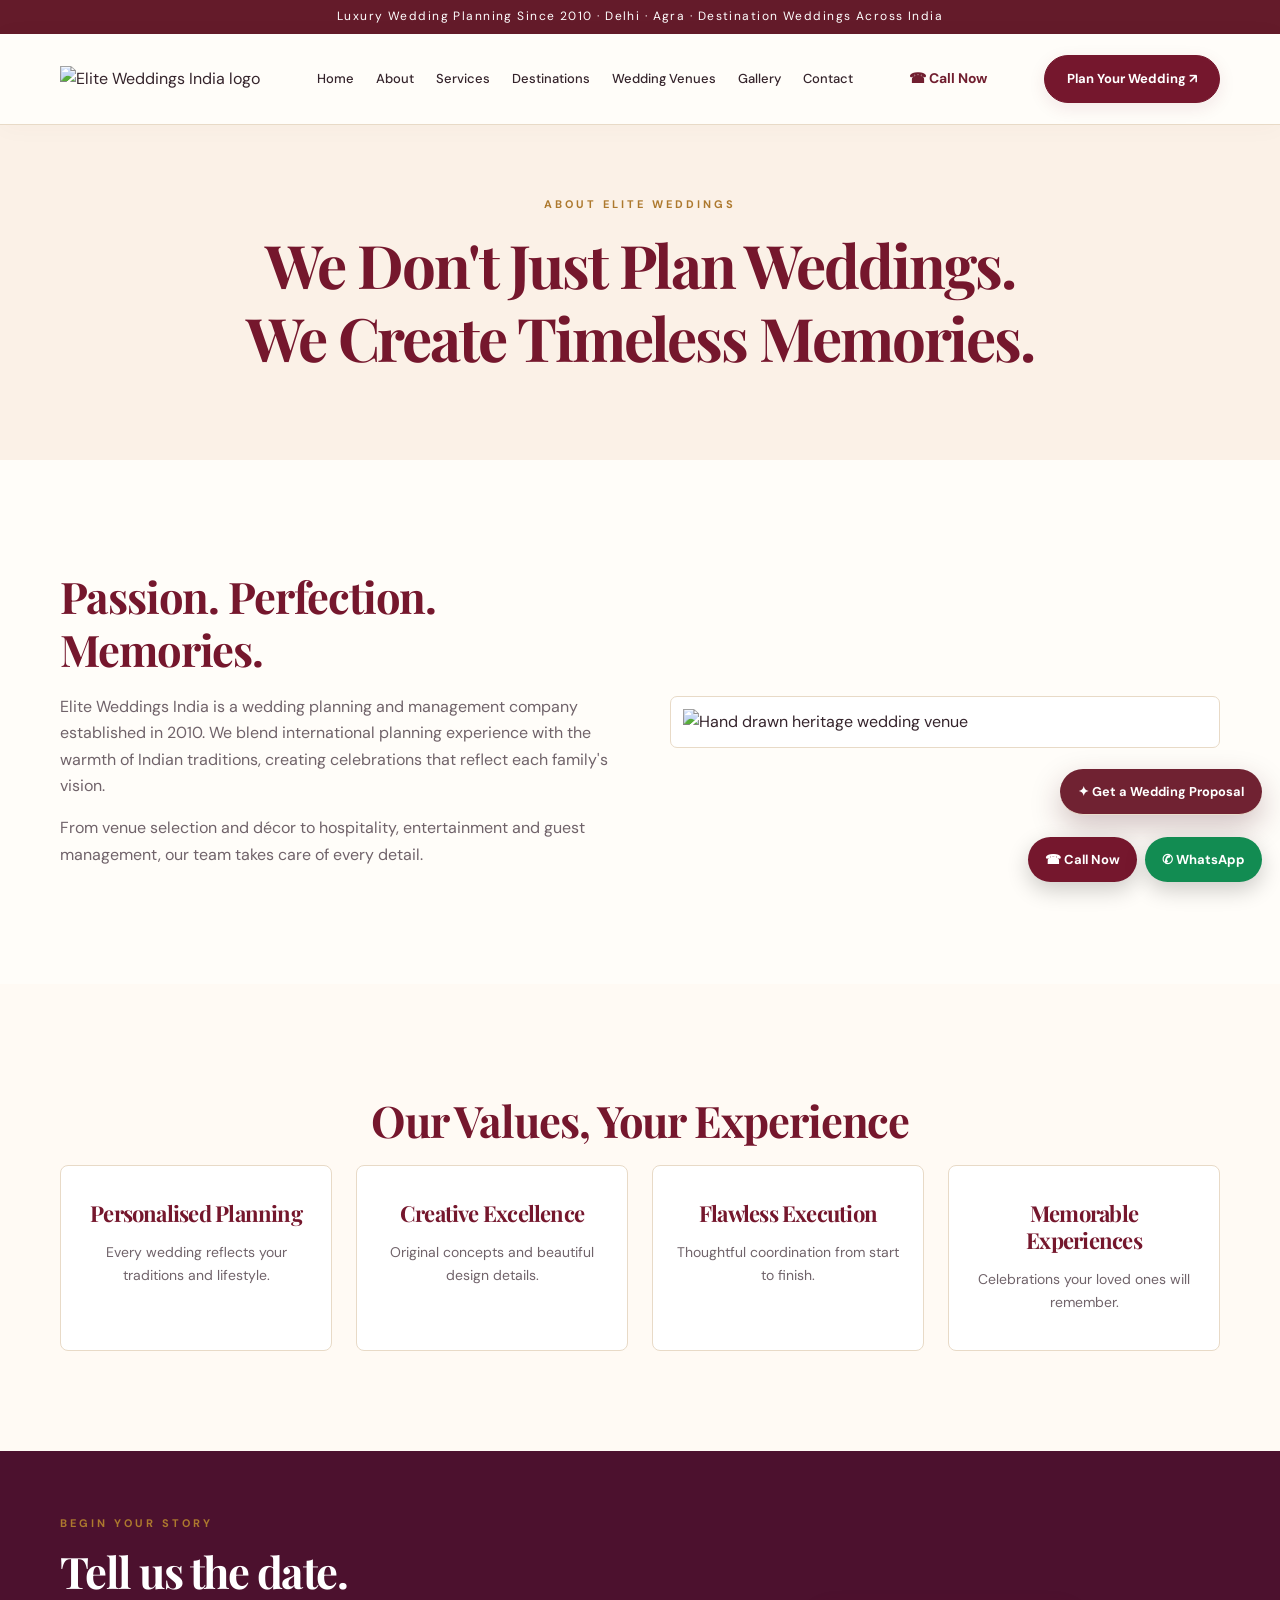
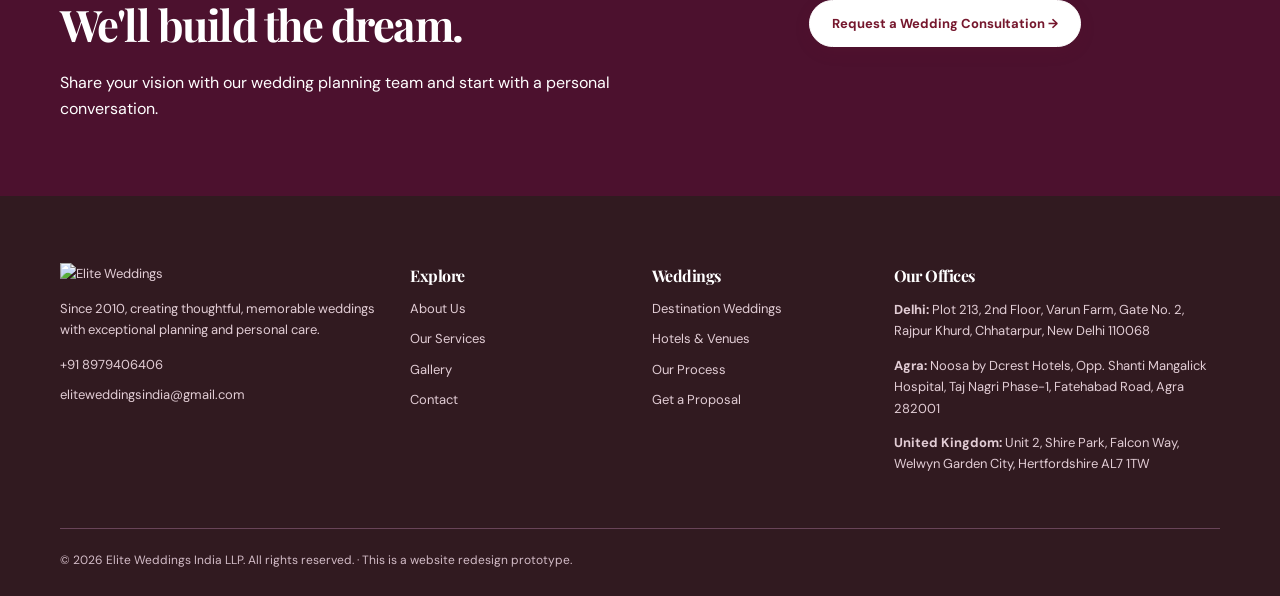
==== about.html @ 39722369 "Add files via upload" ====
<!DOCTYPE html>

<html lang="en"><head><meta charset="utf-8"/><meta content="width=device-width,initial-scale=1" name="viewport"/><title>About Us | Elite Weddings India</title><meta content="Luxury wedding planning and destination weddings in India." name="description"/><link href="style.css" rel="stylesheet"/><link href="assets/logo.png" rel="icon"/><meta content="#fffaf4" name="theme-color"/></head><body><div class="topbar">Luxury Wedding Planning Since 2010  ·  Delhi  ·  Agra  ·  Destination Weddings Across India</div><header class="nav"><div class="wrap navin"><a class="brand" href="index.html"><img alt="Elite Weddings India logo" src="assets/logo.png"/></a><nav class="links"><a href="index.html">Home</a><a href="about.html">About</a><a href="services.html">Services</a><a href="destinations.html">Destinations</a><a href="venues.html">Wedding Venues</a><a href="gallery.html">Gallery</a><a href="contact.html">Contact</a></nav><a class="navcall" href="tel:+918979406406">☎ Call Now</a><a class="btn" href="contact.html">Plan Your Wedding ↗</a><button aria-label="Open menu" class="menu">☰</button></div></header><div class="pagehead"><span class="eyebrow">About Elite Weddings</span><h1>We Don't Just Plan Weddings.<br/>We Create Timeless Memories.</h1></div><section class="section"><div class="wrap split"><div><h2>Passion. Perfection. Memories.</h2><p>Elite Weddings India is a wedding planning and management company established in 2010. We blend international planning experience with the warmth of Indian traditions, creating celebrations that reflect each family's vision.</p><p>From venue selection and décor to hospitality, entertainment and guest management, our team takes care of every detail.</p></div><div class="illustration"><img alt="Hand drawn heritage wedding venue" src="assets/venue3.webp"/></div></div></section><section class="section soft"><div class="wrap center"><h2>Our Values, Your Experience</h2><div class="grid g4"><div class="card body"><div class="body"><h3>Personalised Planning</h3><p>Every wedding reflects your traditions and lifestyle.</p></div></div><div class="card"><div class="body"><h3>Creative Excellence</h3><p>Original concepts and beautiful design details.</p></div></div><div class="card"><div class="body"><h3>Flawless Execution</h3><p>Thoughtful coordination from start to finish.</p></div></div><div class="card"><div class="body"><h3>Memorable Experiences</h3><p>Celebrations your loved ones will remember.</p></div></div></div></div></section><section class="band"><div class="wrap split"><div><span class="eyebrow">Begin your story</span><h2>Tell us the date.<br/>We'll build the dream.</h2><p>Share your vision with our wedding planning team and start with a personal conversation.</p></div><div class="center"><a class="btn" href="contact.html">Request a Wedding Consultation →</a></div></div></section><footer class="foot"><div class="wrap"><div class="grid"><div><a class="brand" href="index.html"><img alt="Elite Weddings" src="assets/logo.png"/></a><p>Since 2010, creating thoughtful, memorable weddings with exceptional planning and personal care.</p><p><a href="tel:+918979406406">+91 8979406406</a><a href="mailto:eliteweddingsindia@gmail.com">eliteweddingsindia@gmail.com</a></p></div><div><h3>Explore</h3><a href="about.html">About Us</a><a href="services.html">Our Services</a><a href="gallery.html">Gallery</a><a href="contact.html">Contact</a></div><div><h3>Weddings</h3><a href="destinations.html">Destination Weddings</a><a href="venues.html">Hotels &amp; Venues</a><a href="services.html#process">Our Process</a><a href="contact.html">Get a Proposal</a></div><div><h3>Our Offices</h3><p><b>Delhi:</b> Plot 213, 2nd Floor, Varun Farm, Gate No. 2, Rajpur Khurd, Chhatarpur, New Delhi 110068</p><p><b>Agra:</b> Noosa by Dcrest Hotels, Opp. Shanti Mangalick Hospital, Taj Nagri Phase-1, Fatehabad Road, Agra 282001</p><p><b>United Kingdom: </b>Unit 2, Shire Park, Falcon Way, Welwyn Garden City, Hertfordshire AL7 1TW</p></div></div><div class="copyright">© 2026 Elite Weddings India LLP. All rights reserved. · This is a website redesign prototype.</div></div></footer><div class="stickycta"><a class="call" href="tel:+918979406406">☎ Call Now</a><a href="https://wa.me/918979406406?text=Hello%20Elite%20Weddings%2C%20I%20would%20like%20to%20plan%20a%20wedding." rel="noopener" target="_blank">✆ WhatsApp</a></div><script src="script.js"></script><a class="quick-enquiry" href="contact.html#enquiry">✦ Get a Wedding Proposal</a></body></html>
---- style.css ----
@import url('https://fonts.googleapis.com/css2?family=DM+Sans:wght@400;500;600;700&family=Playfair+Display:wght@400;500;600;700&family=Cormorant+Garamond:ital,wght@0,500;0,600;1,500;1,600&display=swap');
:root{--wine:#650e31;--gold:#c68a2d;--ink:#35242c;--muted:#70636a;--cream:#fffcf7;--paper:#f8f3eb;--line:#eadfce}*{box-sizing:border-box}html{scroll-behavior:smooth}body{margin:0;background:var(--cream);color:var(--ink);font-family:'DM Sans',sans-serif;line-height:1.65}a{color:inherit;text-decoration:none}button,input,select,textarea{font:inherit}button{cursor:pointer}.wrap{width:min(1160px,calc(100% - 44px));margin:auto}.topbar{background:#4b102c;color:#fff;text-align:center;padding:7px;font-size:12px;letter-spacing:.08em}.nav{position:sticky;top:0;z-index:50;background:rgba(255,252,247,.97);border-bottom:1px solid var(--line);backdrop-filter:blur(12px)}.navin{display:flex;align-items:center;justify-content:space-between;gap:20px;min-height:84px}.brand img{width:124px;height:65px;object-fit:contain}.links{display:flex;gap:22px;align-items:center}.links a{font-size:13px;font-weight:600}.links a:hover{color:var(--wine)}.btn{display:inline-flex;align-items:center;justify-content:center;gap:8px;border:1px solid var(--wine);background:var(--wine);color:#fff;border-radius:40px;padding:12px 22px;font-size:13px;font-weight:700;transition:.2s}.btn:hover{transform:translateY(-2px);background:#8c1746}.btn.light{background:transparent;color:var(--wine)}.btn.gold{background:var(--gold);border-color:var(--gold);color:#24150c}.menu{display:none;border:0;background:none;font-size:26px;color:var(--wine)}.eyebrow{font-size:11px;text-transform:uppercase;letter-spacing:.27em;color:var(--gold);font-weight:700}.section{padding:90px 0}.section.soft{background:var(--paper)}h1,h2,h3{font-family:'Playfair Display',serif;line-height:1.22}h1{font-size:clamp(42px,5vw,76px);margin:12px 0 20px;color:var(--wine)}h2{font-size:clamp(32px,3.4vw,48px);margin:10px 0 18px;color:var(--wine)}h3{font-size:22px;color:var(--wine);margin:12px 0}p{color:var(--muted)}.intro{max-width:680px}.center{text-align:center}.center .intro{margin:0 auto}.hero{position:relative;min-height:680px;overflow:hidden;background:radial-gradient(circle at 50% 70%,#f8e8d2 0%,#fffaf3 58%,#fffdf8 100%)}.hero .wrap{position:relative;z-index:2;text-align:center;padding-top:74px}.hero h1{max-width:940px;margin:10px auto}.hero h1 em{font-family:'Cormorant Garamond',serif;color:var(--gold);font-weight:500}.hero p{max-width:560px;margin:0 auto 22px}.hero-art{height:330px;max-width:1120px;margin:5px auto 0;background:url('assets/palace.webp') center center/contain no-repeat;filter:saturate(.9)}.hero:before,.hero:after{content:'✿';position:absolute;color:#dfad92;opacity:.38;font-size:100px;top:90px}.hero:before{left:3%}.hero:after{right:3%}.hero .actions{display:flex;gap:12px;justify-content:center;flex-wrap:wrap}.sliderdots{display:flex;justify-content:center;gap:9px;padding:15px}.sliderdots button{width:11px;height:11px;border:1px solid var(--gold);border-radius:50%;background:transparent;padding:0}.sliderdots button.active{background:var(--wine)}.grid{display:grid;gap:24px}.g2{grid-template-columns:repeat(2,1fr)}.g3{grid-template-columns:repeat(3,1fr)}.g4{grid-template-columns:repeat(4,1fr)}.stat{padding:22px;border-left:1px solid var(--line)}.stat strong{font:600 36px 'Playfair Display',serif;color:var(--wine)}.stat small{display:block;color:var(--muted)}.card{background:#fff;border:1px solid var(--line);border-radius:8px;overflow:hidden;transition:.25s}.card:hover{transform:translateY(-4px);box-shadow:0 18px 45px #421b2110}.card .body{padding:22px}.card img{display:block;width:100%;height:260px;object-fit:cover}.card .body p{font-size:14px}.textlink{color:var(--wine);font-weight:700;font-size:13px}.split{display:grid;grid-template-columns:1fr 1fr;gap:60px;align-items:center}.illustration{background:#fff;border:1px solid var(--line);padding:12px;border-radius:7px}.illustration img{width:100%;display:block;max-height:430px;object-fit:cover}.process{display:grid;grid-template-columns:repeat(6,1fr);gap:13px;margin-top:36px}.step{position:relative;text-align:center;border-top:2px solid #d9ad69;padding:26px 8px 0}.step .number{position:absolute;top:-17px;left:calc(50% - 16px);width:32px;height:32px;border-radius:50%;border:2px solid var(--gold);background:#fff;color:var(--wine);font-weight:700;display:grid;place-items:center}.step h3{font-size:16px}.step p{font-size:12px}.venuepic{height:290px;background-size:cover;background-position:center}.tag{display:inline-block;border:1px solid #e8cda4;border-radius:20px;padding:5px 12px;font-size:11px;color:var(--wine);margin:3px}.band{background:#4c112e;color:white;padding:58px 0}.band h2,.band p{color:white}.band .btn{background:#fff;color:var(--wine);border-color:#fff}.quote{font:italic 27px 'Cormorant Garamond',serif;color:var(--wine)}.contactgrid{display:grid;grid-template-columns:.9fr 1.1fr;gap:48px}.formbox{background:#fff;border:1px solid var(--line);padding:30px;border-radius:10px;box-shadow:0 14px 40px #3315250a}.fields{display:grid;grid-template-columns:1fr 1fr;gap:15px}.field{display:flex;flex-direction:column;gap:6px;font-size:12px;font-weight:700;color:var(--ink)}input,select,textarea{width:100%;border:1px solid #ded5cb;border-radius:5px;padding:13px;background:#fffdfb;color:var(--ink);outline-color:var(--gold)}textarea{min-height:105px;resize:vertical}.wide{grid-column:1/-1}.foot{background:#301523;color:#eee3e7;padding:58px 0 25px}.foot .grid{grid-template-columns:1.5fr 1fr 1fr 1.5fr}.foot h3{color:#fff;font-size:16px}.foot p,.foot a{color:#e2cdd5;font-size:13px}.foot a{display:block;margin:9px 0}.foot .brand img{width:130px}.copyright{border-top:1px solid #694458;margin-top:40px;padding-top:22px;font-size:12px;color:#d3bcc7}.stickycta{position:fixed;bottom:18px;right:18px;z-index:45;display:flex;gap:8px}.stickycta a{border-radius:35px;padding:12px 17px;color:#fff;background:#128c52;font-size:13px;font-weight:700;box-shadow:0 8px 22px #0003}.stickycta a.call{background:var(--wine)}.pagehead{padding:65px 0;background:#fbf1e7;text-align:center}.pagehead h1{font-size:clamp(38px,5vw,60px)}.filters{display:flex;gap:10px;flex-wrap:wrap;margin:25px 0}.filter{background:white;border:1px solid var(--line);border-radius:30px;padding:9px 16px;color:var(--wine)}.filter.active{background:var(--wine);color:white}.hotel{padding:20px;border:1px solid var(--line);background:#fff;border-radius:6px}.hotel h3{font-size:17px;margin:0 0 7px}.hotel p{font-size:12px;margin:0 0 12px}.notice{font-size:12px;color:#806b5c}.reveal{opacity:0;transform:translateY(22px);transition:.65s}.reveal.show{opacity:1;transform:none}@media(max-width:900px){.links{display:none;position:absolute;top:84px;left:0;right:0;background:var(--cream);padding:22px;flex-direction:column;border-bottom:1px solid var(--line)}.links.open{display:flex}.menu{display:block}.navin>.btn{display:none}.g3,.g4{grid-template-columns:repeat(2,1fr)}.process{grid-template-columns:repeat(3,1fr)}.foot .grid{grid-template-columns:1fr 1fr}}@media(max-width:620px){.section{padding:58px 0}.hero{min-height:590px}.hero .wrap{padding-top:55px}.hero-art{height:235px;background-size:cover}.g2,.g3,.g4,.split,.contactgrid,.foot .grid{grid-template-columns:1fr}.process{grid-template-columns:repeat(2,1fr)}.fields{grid-template-columns:1fr}.foot .grid{gap:12px}.stickycta{bottom:10px;right:10px}.stickycta a{font-size:11px;padding:10px}.card img{height:230px}}

/* Luxury hand-drawn editorial redesign */
:root{--wine:#75172d;--gold:#b98538;--cream:#fffdf9;--paper:#faf6ee;--line:#e8dac7}
body{background:var(--cream)}.topbar{background:#641b2a;letter-spacing:.12em}.nav{box-shadow:0 2px 24px #683f1d08}.brand img{width:145px}.navin{min-height:90px}.links a{font-weight:500}.btn{box-shadow:0 5px 17px #72152c18}.btn:hover{box-shadow:0 10px 26px #72152c28}.hero{background:radial-gradient(ellipse at 75% 60%,#f9e9db 0%,transparent 48%),radial-gradient(ellipse at 14% 80%,#f6e5e1 0%,transparent 48%),#fffdf9;min-height:740px;border-bottom:1px solid var(--line)}.hero .wrap{padding-top:55px}.hero h1{max-width:1000px;font-size:clamp(44px,5.2vw,80px);line-height:1.1;letter-spacing:-.025em}.hero h1 em{color:#a66b30;font-style:italic}.hero p{font-size:15px;max-width:650px;color:#635350}.hero-art{height:340px;max-width:940px;background-image:url('assets/custom_watercolor_pavilion.webp');background-size:contain;filter:none;transition:opacity .5s ease}.hero-caption{text-align:center;letter-spacing:.23em;font-size:10px;color:#a77b4b;margin-top:3px}.hero:before,.hero:after{content:'❀';font-size:64px;color:#e8b8aa;top:170px}.hero:before{left:7%}.hero:after{right:7%}.sliderdots{margin-bottom:25px}.section{padding:100px 0}.section h2{letter-spacing:-.025em}.about-visual{display:flex;flex-direction:column;gap:16px}.about-visual>img{height:245px;width:100%;object-fit:cover;border:1px solid var(--line);border-radius:180px 180px 12px 12px}.editorial-band{background:linear-gradient(115deg,#f7ece6,#fffaf5 55%,#f4e6d7);padding:88px 0;text-align:center;border-block:1px solid #f0e3d7}.editorial-inner{max-width:850px}.editorial-inner h2{font-size:clamp(34px,4.3vw,58px);margin:15px auto}.editorial-inner h2 em{font-family:'Cormorant Garamond',serif;color:#a96b39;font-weight:500}.editorial-inner p{max-width:570px;margin:0 auto 22px;color:#665b54}.quick-enquiry{padding:52px 0;background:#f5eee4;border-bottom:1px solid #e9dccb}.enquiry-row{display:grid;grid-template-columns:.8fr 1.2fr;gap:45px;align-items:center}.enquiry-row h2{font-size:clamp(29px,3vw,43px)}.enquiry-row p{color:#665b54}.quick-lead{background:#fffdfa;padding:22px;border:1px solid #ead9c9;border-radius:8px;display:grid;grid-template-columns:repeat(3,minmax(0,1fr));gap:12px;box-shadow:0 10px 30px #7953310c}.quick-lead label{font-size:11px;color:#7b5c51;font-weight:600}.quick-lead input,.quick-lead select{width:100%;display:block;margin-top:6px;padding:11px 9px;border:1px solid #e8d9ca;background:#fff;border-radius:4px;font-size:12px;color:#39252c}.quick-lead .btn{grid-column:1/4}.quick-lead small{grid-column:1/4;text-align:center;font-size:10px;color:#8a7771}.floating-wa{position:fixed;bottom:82px;right:22px;z-index:100;background:#176f50;color:white;padding:12px 18px;border-radius:35px;font-size:13px;box-shadow:0 8px 24px #174c3d30}.floating-wa:hover{background:#105a40}.card{transition:transform .3s,box-shadow .3s}.card:hover{transform:translateY(-5px);box-shadow:0 16px 36px #57362010}@media(max-width:850px){.enquiry-row{grid-template-columns:1fr}.hero{min-height:650px}.hero-art{height:260px}.quick-lead{grid-template-columns:1fr 1fr}.quick-lead label:last-of-type{grid-column:1/3}.quick-lead .btn,.quick-lead small{grid-column:1/3}}@media(max-width:560px){.hero{min-height:660px}.hero .wrap{padding-top:45px}.hero h1{font-size:43px}.hero-art{height:210px;margin-top:24px}.hero-caption{font-size:8px}.quick-lead{grid-template-columns:1fr}.quick-lead label:last-of-type,.quick-lead .btn,.quick-lead small{grid-column:1}.floating-wa{bottom:77px;right:12px;padding:11px}.floating-wa span{display:none}.about-visual>img{height:200px}}

/* 2026 editorial watercolor redesign enhancements */
:root{--burgundy:#671827;--gold:#ad792e;--paper:#fffaf4}body{background:#fffdf9}h1,h2,h3{letter-spacing:-.035em}h1 em,h2 em{color:#a96d2b;font-weight:400}a,button{transition:transform .2s ease,background .2s ease,color .2s ease}a.btn:hover,button.btn:hover{transform:translateY(-2px)}.navcall{color:#711f30;font-weight:700;text-decoration:none;font-size:.87rem;white-space:nowrap}.hero-luxury{position:relative;background:radial-gradient(ellipse at 13% 15%,#fff1dd 0,transparent 42%),radial-gradient(ellipse at 90% 65%,#f9e9e6 0,transparent 44%),#fffaf4;overflow:hidden}.hero-luxury:before,.hero-luxury:after{content:'❀';position:absolute;color:#d6a36f;opacity:.25;font-size:160px;pointer-events:none}.hero-luxury:before{top:0;left:-35px}.hero-luxury:after{right:-15px;bottom:40px}.hero-luxury h1{color:#651d2a}.hero-luxury .hero-art{background-size:contain;background-position:center;background-repeat:no-repeat;filter:drop-shadow(0 18px 30px #b18a6540)}.service-ribbon{background:#fff;border-top:1px solid #eadccc;border-bottom:1px solid #eadccc;padding:18px 0}.ribbon-grid{display:grid;grid-template-columns:repeat(7,1fr);gap:0}.ribbon-grid a{display:flex;flex-direction:column;align-items:center;gap:7px;text-align:center;color:#ad752e;text-decoration:none;font-family:Georgia,serif;font-size:2rem;padding:7px 8px;border-right:1px solid #eee0d0}.ribbon-grid a:last-child{border-right:0}.ribbon-grid span{font-family:inherit;font-size:.82rem;color:#542f30}.proposal-section{background:linear-gradient(120deg,#fff7ee,#fffdf9 50%,#f9ebea)}.proposal-layout{display:grid;grid-template-columns:1fr 1fr;gap:7%;align-items:center}.proposal-layout h2{font-size:clamp(2.4rem,4.2vw,4.6rem)}.mini-form{background:white;border:1px solid #ebd9c9;padding:clamp(22px,4vw,46px);box-shadow:0 25px 60px #684b3812}.mini-form h3{font-size:1.65rem;margin:0 0 18px}.mini-form label{display:block;font-size:.81rem;font-weight:600;color:#673d3c;margin-bottom:13px}.mini-form input,.mini-form select{display:block;width:100%;padding:13px 14px;border:1px solid #dfd2c7;border-radius:4px;background:#fffdfb;margin-top:6px;font:inherit;color:#3d2b2b}.mini-form button{width:100%;cursor:pointer;border:0}.form-note{font-size:.75rem;color:#806c67}.quick-enquiry{position:fixed;right:18px;bottom:85px;z-index:40;border-radius:50px;background:#702232;color:#fff;padding:12px 18px;text-decoration:none;font-size:.8rem;font-weight:700;box-shadow:0 12px 30px #48132040}.quick-enquiry:hover{background:#9b5c24}.card{overflow:hidden}.card img{transition:transform .6s ease}.card:hover img{transform:scale(1.035)}.nav{background:#fffdf9ee;backdrop-filter:blur(16px)}.foot{background:#311a20}.foot a:hover{color:#f1cb8a}@media(max-width:1000px){.navcall{display:none}.ribbon-grid{grid-template-columns:repeat(4,1fr)}.ribbon-grid a:nth-child(4){border-right:0}.proposal-layout{grid-template-columns:1fr}}@media(max-width:600px){.ribbon-grid{grid-template-columns:repeat(2,1fr)}.ribbon-grid a{font-size:1.4rem}.ribbon-grid span{font-size:.75rem}.ribbon-grid a:nth-child(even){border-right:0}.quick-enquiry{bottom:75px;right:10px;font-size:.69rem;padding:10px 12px}.hero-luxury:before,.hero-luxury:after{font-size:80px}}

/* 2026 editorial destination collection */
.destination-gallery{background:#fffdf9}.section-intro{max-width:690px;margin:0 auto 36px;text-align:center}.section-intro p{font-size:15px}.destination-grid{display:grid;grid-template-columns:repeat(3,minmax(0,1fr));gap:25px;margin-top:32px}.destination-card{background:#fff;border:1px solid #eadbcf;box-shadow:0 9px 25px #542b1b0b;transition:transform .3s,box-shadow .3s;overflow:hidden}.destination-card:hover{transform:translateY(-6px);box-shadow:0 20px 45px #542b1b1b}.destination-card img{display:block;width:100%;aspect-ratio:1.34;object-fit:cover;transition:transform .5s}.destination-card:hover img{transform:scale(1.035)}.destination-body{padding:21px 22px 24px}.destination-body h3{font-size:28px;margin:6px 0}.destination-body p{font-size:13px;min-height:45px;margin:8px 0 15px}.destination-actions{display:flex;justify-content:space-between;gap:8px;flex-wrap:wrap}.destination-actions a{font-size:12px}.home-destinations{margin-top:42px}.venue-cta{text-align:center;background:#f8eee6;padding:44px 20px;margin-top:60px;border:1px solid #ead9ca}.venue-cta h2{margin:0}.venue-cta p{margin:10px auto 20px;max-width:590px}.venue-cta .btn{margin:4px}.venue-city-strip{display:flex;gap:13px;overflow-x:auto;padding:10px 0 23px;scroll-snap-type:x mandatory}.venue-city-strip a{min-width:160px;max-width:160px;position:relative;scroll-snap-align:start;border:1px solid #eadbcf;background:white}.venue-city-strip img{width:100%;height:105px;object-fit:cover;display:block}.venue-city-strip span{display:block;font-size:12px;padding:8px 9px;color:#641b2a;font-weight:700}.venue-search{max-width:500px;margin:25px 0 5px}.venue-search label{font-size:12px;color:#6d3c38;font-weight:700}.venue-search input{display:block;margin-top:6px}.hotel-counter{font-size:13px;color:#735b55}.hotel{transition:box-shadow .2s}.hotel:hover{box-shadow:0 10px 25px #3c211015}@media(max-width:920px){.destination-grid{grid-template-columns:repeat(2,1fr)}}@media(max-width:600px){.destination-grid{grid-template-columns:1fr;gap:16px}.destination-card img{aspect-ratio:1.55}.destination-body p{min-height:0}.venue-city-strip a{min-width:135px;max-width:135px}}
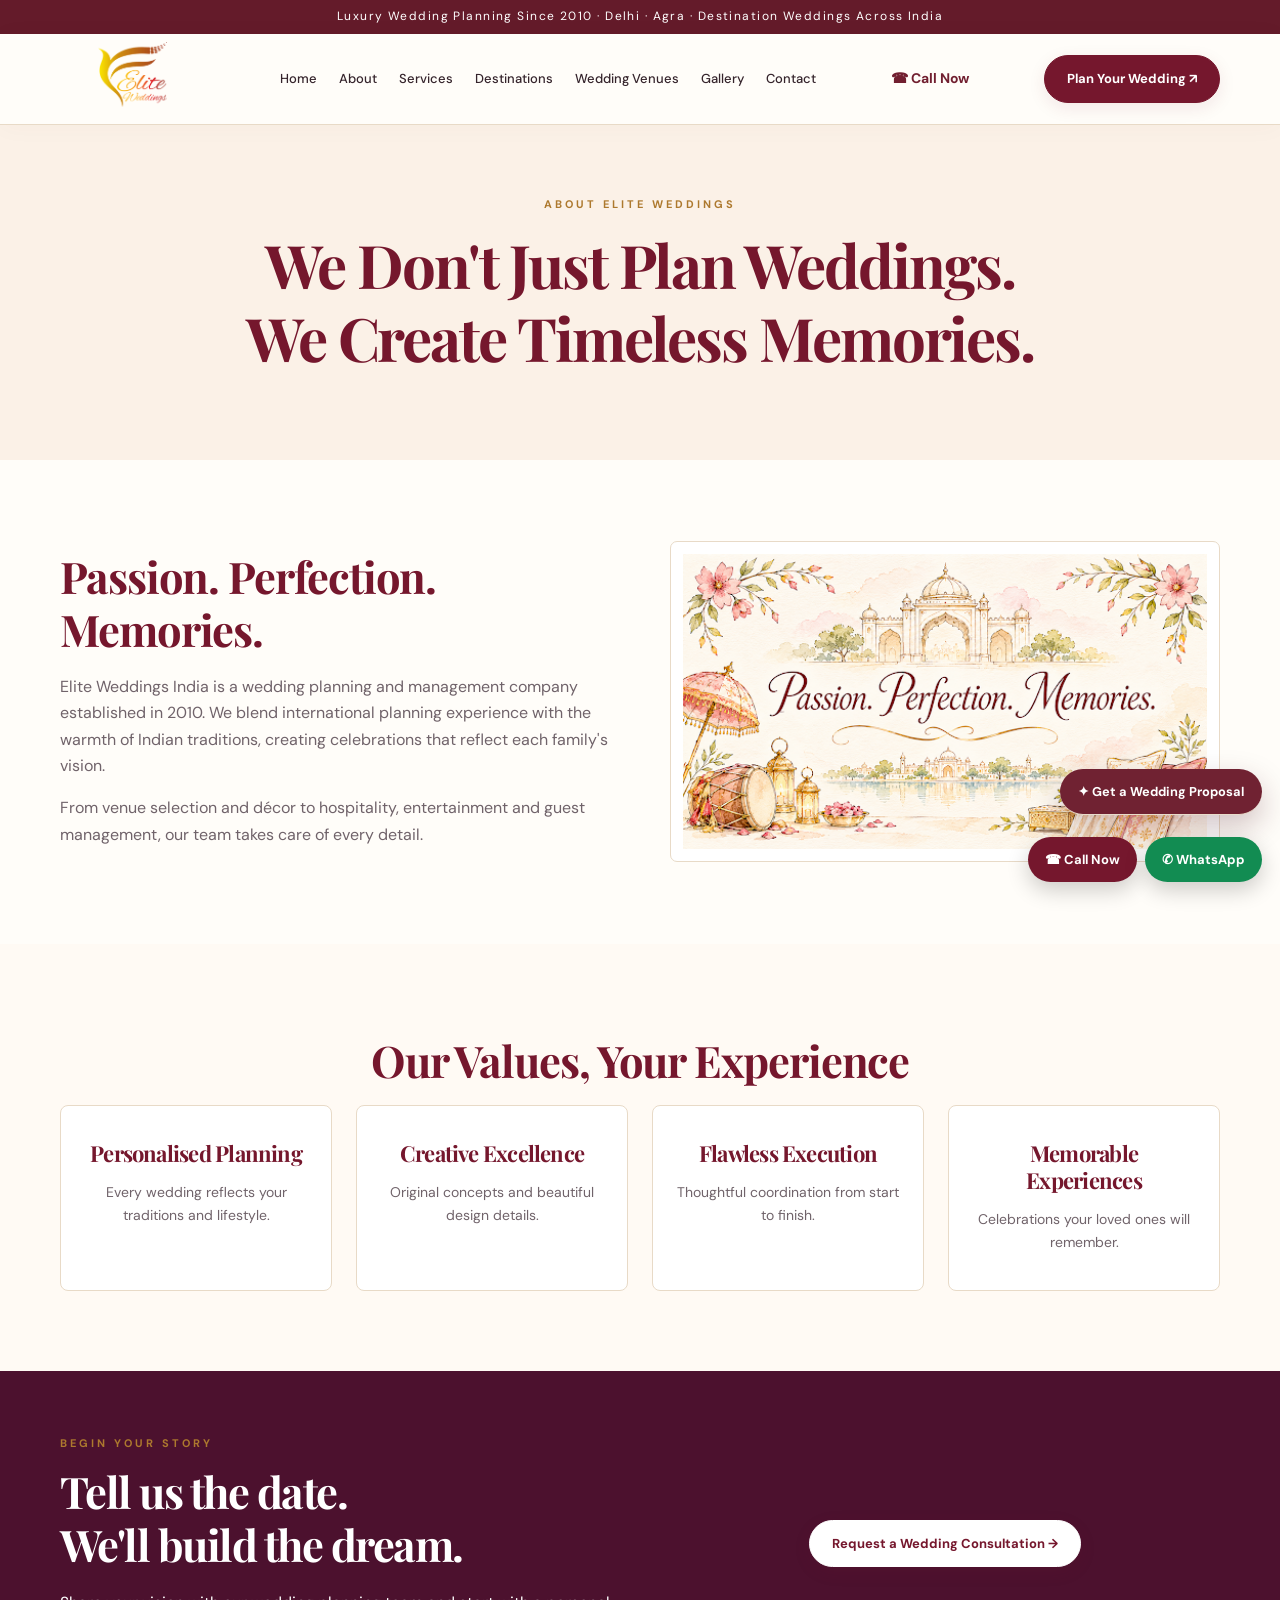
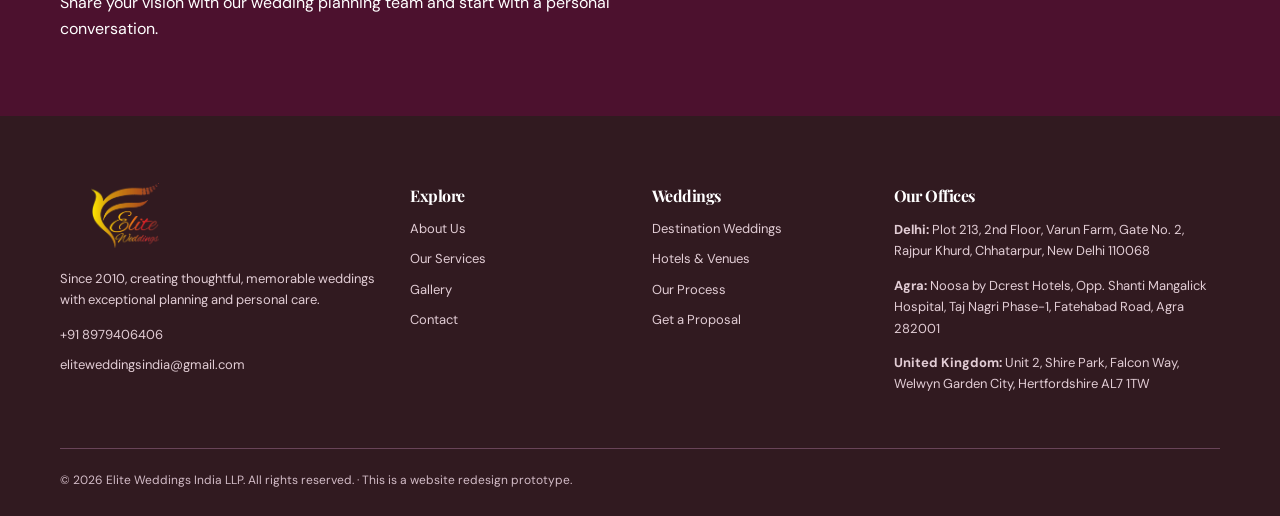
==== commit e0684062: "About: replace venue image with about.png Co-Authored-By: Claude Sonnet 5.5 <noreply@anthropic.com> " ====
--- a/about.html
+++ b/about.html
@@ -1,3 +1,3 @@
 <!DOCTYPE html>
 
-<html lang="en"><head><meta charset="utf-8"/><meta content="width=device-width,initial-scale=1" name="viewport"/><title>About Us | Elite Weddings India</title><meta content="Luxury wedding planning and destination weddings in India." name="description"/><link href="style.css" rel="stylesheet"/><link href="assets/logo.png" rel="icon"/><meta content="#fffaf4" name="theme-color"/></head><body><div class="topbar">Luxury Wedding Planning Since 2010  ·  Delhi  ·  Agra  ·  Destination Weddings Across India</div><header class="nav"><div class="wrap navin"><a class="brand" href="index.html"><img alt="Elite Weddings India logo" src="assets/logo.png"/></a><nav class="links"><a href="index.html">Home</a><a href="about.html">About</a><a href="services.html">Services</a><a href="destinations.html">Destinations</a><a href="venues.html">Wedding Venues</a><a href="gallery.html">Gallery</a><a href="contact.html">Contact</a></nav><a class="navcall" href="tel:+918979406406">☎ Call Now</a><a class="btn" href="contact.html">Plan Your Wedding ↗</a><button aria-label="Open menu" class="menu">☰</button></div></header><div class="pagehead"><span class="eyebrow">About Elite Weddings</span><h1>We Don't Just Plan Weddings.<br/>We Create Timeless Memories.</h1></div><section class="section"><div class="wrap split"><div><h2>Passion. Perfection. Memories.</h2><p>Elite Weddings India is a wedding planning and management company established in 2010. We blend international planning experience with the warmth of Indian traditions, creating celebrations that reflect each family's vision.</p><p>From venue selection and décor to hospitality, entertainment and guest management, our team takes care of every detail.</p></div><div class="illustration"><img alt="Hand drawn heritage wedding venue" src="assets/venue3.webp"/></div></div></section><section class="section soft"><div class="wrap center"><h2>Our Values, Your Experience</h2><div class="grid g4"><div class="card body"><div class="body"><h3>Personalised Planning</h3><p>Every wedding reflects your traditions and lifestyle.</p></div></div><div class="card"><div class="body"><h3>Creative Excellence</h3><p>Original concepts and beautiful design details.</p></div></div><div class="card"><div class="body"><h3>Flawless Execution</h3><p>Thoughtful coordination from start to finish.</p></div></div><div class="card"><div class="body"><h3>Memorable Experiences</h3><p>Celebrations your loved ones will remember.</p></div></div></div></div></section><section class="band"><div class="wrap split"><div><span class="eyebrow">Begin your story</span><h2>Tell us the date.<br/>We'll build the dream.</h2><p>Share your vision with our wedding planning team and start with a personal conversation.</p></div><div class="center"><a class="btn" href="contact.html">Request a Wedding Consultation →</a></div></div></section><footer class="foot"><div class="wrap"><div class="grid"><div><a class="brand" href="index.html"><img alt="Elite Weddings" src="assets/logo.png"/></a><p>Since 2010, creating thoughtful, memorable weddings with exceptional planning and personal care.</p><p><a href="tel:+918979406406">+91 8979406406</a><a href="mailto:eliteweddingsindia@gmail.com">eliteweddingsindia@gmail.com</a></p></div><div><h3>Explore</h3><a href="about.html">About Us</a><a href="services.html">Our Services</a><a href="gallery.html">Gallery</a><a href="contact.html">Contact</a></div><div><h3>Weddings</h3><a href="destinations.html">Destination Weddings</a><a href="venues.html">Hotels &amp; Venues</a><a href="services.html#process">Our Process</a><a href="contact.html">Get a Proposal</a></div><div><h3>Our Offices</h3><p><b>Delhi:</b> Plot 213, 2nd Floor, Varun Farm, Gate No. 2, Rajpur Khurd, Chhatarpur, New Delhi 110068</p><p><b>Agra:</b> Noosa by Dcrest Hotels, Opp. Shanti Mangalick Hospital, Taj Nagri Phase-1, Fatehabad Road, Agra 282001</p><p><b>United Kingdom: </b>Unit 2, Shire Park, Falcon Way, Welwyn Garden City, Hertfordshire AL7 1TW</p></div></div><div class="copyright">© 2026 Elite Weddings India LLP. All rights reserved. · This is a website redesign prototype.</div></div></footer><div class="stickycta"><a class="call" href="tel:+918979406406">☎ Call Now</a><a href="https://wa.me/918979406406?text=Hello%20Elite%20Weddings%2C%20I%20would%20like%20to%20plan%20a%20wedding." rel="noopener" target="_blank">✆ WhatsApp</a></div><script src="script.js"></script><a class="quick-enquiry" href="contact.html#enquiry">✦ Get a Wedding Proposal</a></body></html>+<html lang="en"><head><meta charset="utf-8"/><meta content="width=device-width,initial-scale=1" name="viewport"/><title>About Us | Elite Weddings India</title><meta content="Luxury wedding planning and destination weddings in India." name="description"/><link href="style.css" rel="stylesheet"/><link href="assets/logo.png" rel="icon"/><meta content="#fffaf4" name="theme-color"/></head><body><div class="topbar">Luxury Wedding Planning Since 2010  ·  Delhi  ·  Agra  ·  Destination Weddings Across India</div><header class="nav"><div class="wrap navin"><a class="brand" href="index.html"><img alt="Elite Weddings India logo" src="assets/logo.png"/></a><nav class="links"><a href="index.html">Home</a><a href="about.html">About</a><a href="services.html">Services</a><a href="destinations.html">Destinations</a><a href="venues.html">Wedding Venues</a><a href="gallery.html">Gallery</a><a href="contact.html">Contact</a></nav><a class="navcall" href="tel:+918979406406">☎ Call Now</a><a class="btn" href="contact.html">Plan Your Wedding ↗</a><button aria-label="Open menu" class="menu">☰</button></div></header><div class="pagehead"><span class="eyebrow">About Elite Weddings</span><h1>We Don't Just Plan Weddings.<br/>We Create Timeless Memories.</h1></div><section class="section"><div class="wrap split"><div><h2>Passion. Perfection. Memories.</h2><p>Elite Weddings India is a wedding planning and management company established in 2010. We blend international planning experience with the warmth of Indian traditions, creating celebrations that reflect each family's vision.</p><p>From venue selection and décor to hospitality, entertainment and guest management, our team takes care of every detail.</p></div><div class="illustration"><img alt="Elite Weddings planning and management infographic" src="assets/about.png"/></div></div></section><section class="section soft"><div class="wrap center"><h2>Our Values, Your Experience</h2><div class="grid g4"><div class="card body"><div class="body"><h3>Personalised Planning</h3><p>Every wedding reflects your traditions and lifestyle.</p></div></div><div class="card"><div class="body"><h3>Creative Excellence</h3><p>Original concepts and beautiful design details.</p></div></div><div class="card"><div class="body"><h3>Flawless Execution</h3><p>Thoughtful coordination from start to finish.</p></div></div><div class="card"><div class="body"><h3>Memorable Experiences</h3><p>Celebrations your loved ones will remember.</p></div></div></div></div></section><section class="band"><div class="wrap split"><div><span class="eyebrow">Begin your story</span><h2>Tell us the date.<br/>We'll build the dream.</h2><p>Share your vision with our wedding planning team and start with a personal conversation.</p></div><div class="center"><a class="btn" href="contact.html">Request a Wedding Consultation →</a></div></div></section><footer class="foot"><div class="wrap"><div class="grid"><div><a class="brand" href="index.html"><img alt="Elite Weddings" src="assets/logo.png"/></a><p>Since 2010, creating thoughtful, memorable weddings with exceptional planning and personal care.</p><p><a href="tel:+918979406406">+91 8979406406</a><a href="mailto:eliteweddingsindia@gmail.com">eliteweddingsindia@gmail.com</a></p></div><div><h3>Explore</h3><a href="about.html">About Us</a><a href="services.html">Our Services</a><a href="gallery.html">Gallery</a><a href="contact.html">Contact</a></div><div><h3>Weddings</h3><a href="destinations.html">Destination Weddings</a><a href="venues.html">Hotels &amp; Venues</a><a href="services.html#process">Our Process</a><a href="contact.html">Get a Proposal</a></div><div><h3>Our Offices</h3><p><b>Delhi:</b> Plot 213, 2nd Floor, Varun Farm, Gate No. 2, Rajpur Khurd, Chhatarpur, New Delhi 110068</p><p><b>Agra:</b> Noosa by Dcrest Hotels, Opp. Shanti Mangalick Hospital, Taj Nagri Phase-1, Fatehabad Road, Agra 282001</p><p><b>United Kingdom: </b>Unit 2, Shire Park, Falcon Way, Welwyn Garden City, Hertfordshire AL7 1TW</p></div></div><div class="copyright">© 2026 Elite Weddings India LLP. All rights reserved. · This is a website redesign prototype.</div></div></footer><div class="stickycta"><a class="call" href="tel:+918979406406">☎ Call Now</a><a href="https://wa.me/918979406406?text=Hello%20Elite%20Weddings%2C%20I%20would%20like%20to%20plan%20a%20wedding." rel="noopener" target="_blank">✆ WhatsApp</a></div><script src="script.js"></script><a class="quick-enquiry" href="contact.html#enquiry">✦ Get a Wedding Proposal</a></body></html>
--- a/style.css
+++ b/style.css
@@ -1,4 +1,4 @@
-@import url('https://fonts.googleapis.com/css2?family=DM+Sans:wght@400;500;600;700&family=Playfair+Display:wght@400;500;600;700&family=Cormorant+Garamond:ital,wght@0,500;0,600;1,500;1,600&display=swap');
+@import url('https://fonts.googleapis.com/css2?family=DM+Sans:wght@400;500;600;700&family=Playfair+Display:ital,wght@0,400;0,500;0,600;0,700;1,400;1,500;1,600&family=Cormorant+Garamond:ital,wght@0,500;0,600;1,500;1,600&display=swap');
 :root{--wine:#650e31;--gold:#c68a2d;--ink:#35242c;--muted:#70636a;--cream:#fffcf7;--paper:#f8f3eb;--line:#eadfce}*{box-sizing:border-box}html{scroll-behavior:smooth}body{margin:0;background:var(--cream);color:var(--ink);font-family:'DM Sans',sans-serif;line-height:1.65}a{color:inherit;text-decoration:none}button,input,select,textarea{font:inherit}button{cursor:pointer}.wrap{width:min(1160px,calc(100% - 44px));margin:auto}.topbar{background:#4b102c;color:#fff;text-align:center;padding:7px;font-size:12px;letter-spacing:.08em}.nav{position:sticky;top:0;z-index:50;background:rgba(255,252,247,.97);border-bottom:1px solid var(--line);backdrop-filter:blur(12px)}.navin{display:flex;align-items:center;justify-content:space-between;gap:20px;min-height:84px}.brand img{width:124px;height:65px;object-fit:contain}.links{display:flex;gap:22px;align-items:center}.links a{font-size:13px;font-weight:600}.links a:hover{color:var(--wine)}.btn{display:inline-flex;align-items:center;justify-content:center;gap:8px;border:1px solid var(--wine);background:var(--wine);color:#fff;border-radius:40px;padding:12px 22px;font-size:13px;font-weight:700;transition:.2s}.btn:hover{transform:translateY(-2px);background:#8c1746}.btn.light{background:transparent;color:var(--wine)}.btn.gold{background:var(--gold);border-color:var(--gold);color:#24150c}.menu{display:none;border:0;background:none;font-size:26px;color:var(--wine)}.eyebrow{font-size:11px;text-transform:uppercase;letter-spacing:.27em;color:var(--gold);font-weight:700}.section{padding:90px 0}.section.soft{background:var(--paper)}h1,h2,h3{font-family:'Playfair Display',serif;line-height:1.22}h1{font-size:clamp(42px,5vw,76px);margin:12px 0 20px;color:var(--wine)}h2{font-size:clamp(32px,3.4vw,48px);margin:10px 0 18px;color:var(--wine)}h3{font-size:22px;color:var(--wine);margin:12px 0}p{color:var(--muted)}.intro{max-width:680px}.center{text-align:center}.center .intro{margin:0 auto}.hero{position:relative;min-height:680px;overflow:hidden;background:radial-gradient(circle at 50% 70%,#f8e8d2 0%,#fffaf3 58%,#fffdf8 100%)}.hero .wrap{position:relative;z-index:2;text-align:center;padding-top:74px}.hero h1{max-width:940px;margin:10px auto}.hero h1 em{font-family:'Cormorant Garamond',serif;color:var(--gold);font-weight:500}.hero p{max-width:560px;margin:0 auto 22px}.hero-art{height:330px;max-width:1120px;margin:5px auto 0;background:url('assets/palace.webp') center center/contain no-repeat;filter:saturate(.9)}.hero:before,.hero:after{content:'✿';position:absolute;color:#dfad92;opacity:.38;font-size:100px;top:90px}.hero:before{left:3%}.hero:after{right:3%}.hero .actions{display:flex;gap:12px;justify-content:center;flex-wrap:wrap}.sliderdots{display:flex;justify-content:center;gap:9px;padding:15px}.sliderdots button{width:11px;height:11px;border:1px solid var(--gold);border-radius:50%;background:transparent;padding:0}.sliderdots button.active{background:var(--wine)}.grid{display:grid;gap:24px}.g2{grid-template-columns:repeat(2,1fr)}.g3{grid-template-columns:repeat(3,1fr)}.g4{grid-template-columns:repeat(4,1fr)}.stat{padding:22px;border-left:1px solid var(--line)}.stat strong{font:600 36px 'Playfair Display',serif;color:var(--wine)}.stat small{display:block;color:var(--muted)}.card{background:#fff;border:1px solid var(--line);border-radius:8px;overflow:hidden;transition:.25s}.card:hover{transform:translateY(-4px);box-shadow:0 18px 45px #421b2110}.card .body{padding:22px}.card img{display:block;width:100%;height:260px;object-fit:cover}.card .body p{font-size:14px}.textlink{color:var(--wine);font-weight:700;font-size:13px}.split{display:grid;grid-template-columns:1fr 1fr;gap:60px;align-items:center}.illustration{background:#fff;border:1px solid var(--line);padding:12px;border-radius:7px}.illustration img{width:100%;display:block;max-height:430px;object-fit:cover}.process{display:grid;grid-template-columns:repeat(6,1fr);gap:13px;margin-top:36px}.step{position:relative;text-align:center;border-top:2px solid #d9ad69;padding:26px 8px 0}.step .number{position:absolute;top:-17px;left:calc(50% - 16px);width:32px;height:32px;border-radius:50%;border:2px solid var(--gold);background:#fff;color:var(--wine);font-weight:700;display:grid;place-items:center}.step h3{font-size:16px}.step p{font-size:12px}.venuepic{height:290px;background-size:cover;background-position:center}.tag{display:inline-block;border:1px solid #e8cda4;border-radius:20px;padding:5px 12px;font-size:11px;color:var(--wine);margin:3px}.band{background:#4c112e;color:white;padding:58px 0}.band h2,.band p{color:white}.band .btn{background:#fff;color:var(--wine);border-color:#fff}.quote{font:italic 27px 'Cormorant Garamond',serif;color:var(--wine)}.contactgrid{display:grid;grid-template-columns:.9fr 1.1fr;gap:48px}.formbox{background:#fff;border:1px solid var(--line);padding:30px;border-radius:10px;box-shadow:0 14px 40px #3315250a}.fields{display:grid;grid-template-columns:1fr 1fr;gap:15px}.field{display:flex;flex-direction:column;gap:6px;font-size:12px;font-weight:700;color:var(--ink)}input,select,textarea{width:100%;border:1px solid #ded5cb;border-radius:5px;padding:13px;background:#fffdfb;color:var(--ink);outline-color:var(--gold)}textarea{min-height:105px;resize:vertical}.wide{grid-column:1/-1}.foot{background:#301523;color:#eee3e7;padding:58px 0 25px}.foot .grid{grid-template-columns:1.5fr 1fr 1fr 1.5fr}.foot h3{color:#fff;font-size:16px}.foot p,.foot a{color:#e2cdd5;font-size:13px}.foot a{display:block;margin:9px 0}.foot .brand img{width:130px}.copyright{border-top:1px solid #694458;margin-top:40px;padding-top:22px;font-size:12px;color:#d3bcc7}.stickycta{position:fixed;bottom:18px;right:18px;z-index:45;display:flex;gap:8px}.stickycta a{border-radius:35px;padding:12px 17px;color:#fff;background:#128c52;font-size:13px;font-weight:700;box-shadow:0 8px 22px #0003}.stickycta a.call{background:var(--wine)}.pagehead{padding:65px 0;background:#fbf1e7;text-align:center}.pagehead h1{font-size:clamp(38px,5vw,60px)}.filters{display:flex;gap:10px;flex-wrap:wrap;margin:25px 0}.filter{background:white;border:1px solid var(--line);border-radius:30px;padding:9px 16px;color:var(--wine)}.filter.active{background:var(--wine);color:white}.hotel{padding:20px;border:1px solid var(--line);background:#fff;border-radius:6px}.hotel h3{font-size:17px;margin:0 0 7px}.hotel p{font-size:12px;margin:0 0 12px}.notice{font-size:12px;color:#806b5c}.reveal{opacity:0;transform:translateY(22px);transition:.65s}.reveal.show{opacity:1;transform:none}@media(max-width:900px){.links{display:none;position:absolute;top:84px;left:0;right:0;background:var(--cream);padding:22px;flex-direction:column;border-bottom:1px solid var(--line)}.links.open{display:flex}.menu{display:block}.navin>.btn{display:none}.g3,.g4{grid-template-columns:repeat(2,1fr)}.process{grid-template-columns:repeat(3,1fr)}.foot .grid{grid-template-columns:1fr 1fr}}@media(max-width:620px){.section{padding:58px 0}.hero{min-height:590px}.hero .wrap{padding-top:55px}.hero-art{height:235px;background-size:cover}.g2,.g3,.g4,.split,.contactgrid,.foot .grid{grid-template-columns:1fr}.process{grid-template-columns:repeat(2,1fr)}.fields{grid-template-columns:1fr}.foot .grid{gap:12px}.stickycta{bottom:10px;right:10px}.stickycta a{font-size:11px;padding:10px}.card img{height:230px}}
 
 /* Luxury hand-drawn editorial redesign */
@@ -10,3 +10,262 @@
 
 /* 2026 editorial destination collection */
 .destination-gallery{background:#fffdf9}.section-intro{max-width:690px;margin:0 auto 36px;text-align:center}.section-intro p{font-size:15px}.destination-grid{display:grid;grid-template-columns:repeat(3,minmax(0,1fr));gap:25px;margin-top:32px}.destination-card{background:#fff;border:1px solid #eadbcf;box-shadow:0 9px 25px #542b1b0b;transition:transform .3s,box-shadow .3s;overflow:hidden}.destination-card:hover{transform:translateY(-6px);box-shadow:0 20px 45px #542b1b1b}.destination-card img{display:block;width:100%;aspect-ratio:1.34;object-fit:cover;transition:transform .5s}.destination-card:hover img{transform:scale(1.035)}.destination-body{padding:21px 22px 24px}.destination-body h3{font-size:28px;margin:6px 0}.destination-body p{font-size:13px;min-height:45px;margin:8px 0 15px}.destination-actions{display:flex;justify-content:space-between;gap:8px;flex-wrap:wrap}.destination-actions a{font-size:12px}.home-destinations{margin-top:42px}.venue-cta{text-align:center;background:#f8eee6;padding:44px 20px;margin-top:60px;border:1px solid #ead9ca}.venue-cta h2{margin:0}.venue-cta p{margin:10px auto 20px;max-width:590px}.venue-cta .btn{margin:4px}.venue-city-strip{display:flex;gap:13px;overflow-x:auto;padding:10px 0 23px;scroll-snap-type:x mandatory}.venue-city-strip a{min-width:160px;max-width:160px;position:relative;scroll-snap-align:start;border:1px solid #eadbcf;background:white}.venue-city-strip img{width:100%;height:105px;object-fit:cover;display:block}.venue-city-strip span{display:block;font-size:12px;padding:8px 9px;color:#641b2a;font-weight:700}.venue-search{max-width:500px;margin:25px 0 5px}.venue-search label{font-size:12px;color:#6d3c38;font-weight:700}.venue-search input{display:block;margin-top:6px}.hotel-counter{font-size:13px;color:#735b55}.hotel{transition:box-shadow .2s}.hotel:hover{box-shadow:0 10px 25px #3c211015}@media(max-width:920px){.destination-grid{grid-template-columns:repeat(2,1fr)}}@media(max-width:600px){.destination-grid{grid-template-columns:1fr;gap:16px}.destination-card img{aspect-ratio:1.55}.destination-body p{min-height:0}.venue-city-strip a{min-width:135px;max-width:135px}}
+
+.sk-section{overflow:hidden}.sk-head{display:flex;justify-content:space-between;align-items:flex-end;gap:30px;flex-wrap:wrap;margin-bottom:30px}.sk-head .intro{margin:0}
+.sk-toggle small{display:block;font-size:10px;letter-spacing:.26em;text-transform:uppercase;color:#8a7a70;margin-bottom:10px}
+.sk-toggle div{display:inline-flex;gap:4px;border:1px solid #e2d3bf;border-radius:40px;padding:4px;background:#fff}
+.sk-toggle button{border:0;background:transparent;border-radius:30px;padding:9px 20px;font-size:10.5px;letter-spacing:.2em;text-transform:uppercase;color:#6d5d57;font-weight:600}
+.sk-toggle button.on{background:#35242c;color:#fff}
+.sk-list{display:flex;flex-direction:column;gap:clamp(36px,6vw,80px)}
+.sk-row{display:grid;grid-template-columns:7fr 5fr;gap:clamp(24px,5vw,70px);align-items:center}
+.sk-row.sk-flip .sk-art{order:2}
+.sk-frame{position:relative;aspect-ratio:16/11;width:100%}
+.sk-svg{width:100%;height:100%;display:block;overflow:visible}
+.sk-ink{color:#3a2a26}
+.sk-num{display:flex;align-items:center;gap:14px;margin-bottom:6px}
+.sk-num b{font:italic 500 clamp(34px,4vw,48px) 'Cormorant Garamond',serif;color:#c68a2d;line-height:1}
+.sk-num i{flex:1;height:1px;background:#e2d3bf}
+.sk-num span{font-size:10px;letter-spacing:.26em;text-transform:uppercase;color:#8a7a70;font-weight:600}
+.sk-copy h3{font-size:clamp(28px,3vw,40px);margin:6px 0 12px}
+.sk-copy p{max-width:420px;font-size:15px;line-height:1.85;margin:0 0 18px}
+.sk-svg .ink-path{stroke-dasharray:1;stroke-dashoffset:1;transition:stroke-dashoffset 1.6s cubic-bezier(.33,1,.68,1)}
+.sk-svg .wash{opacity:0;transition:opacity 1.4s .7s}
+.sk-row.sk-in .ink-path{stroke-dashoffset:0}
+.sk-list.sk-colour .sk-row.sk-in .wash{opacity:1}
+.sk-copy{opacity:0;transform:translateY(18px);transition:.8s .2s}.sk-row.sk-in .sk-copy{opacity:1;transform:none}
+@media(prefers-reduced-motion:reduce){.sk-svg .ink-path{stroke-dashoffset:0;transition:none}.sk-list.sk-colour .sk-svg .wash{opacity:1;transition:none}.sk-copy{opacity:1;transform:none}}
+@media(max-width:800px){.sk-row{grid-template-columns:1fr}.sk-row.sk-flip .sk-art{order:0}.sk-head{align-items:flex-start}}
+/* Home destinations: taped-polaroid card UI */
+.home-destinations{gap:34px 26px;margin-top:50px}
+.home-destinations .destination-card{position:relative;overflow:visible;background:#fffdf9;border:1px solid rgba(53,36,44,.16);border-radius:3px;padding:10px;box-shadow:none;transition:border-color .3s,transform .3s}
+.home-destinations .destination-card:hover{transform:translateY(-4px);border-color:rgba(198,138,45,.8);box-shadow:none}
+.home-destinations .destination-card:before{content:"";position:absolute;top:-10px;left:50%;width:74px;height:20px;transform:translateX(-50%) rotate(-1deg);background:rgba(236,214,160,.6);border-left:1px dashed rgba(198,138,45,.45);border-right:1px dashed rgba(198,138,45,.45);z-index:2}
+.home-destinations .destination-card>a{display:block;overflow:hidden;background:#f6f0e6}
+.home-destinations .destination-card img{aspect-ratio:1.34;transition:transform 1.4s ease-out}
+.home-destinations .destination-card:hover img{transform:scale(1.04)}
+.home-destinations .destination-body{padding:16px 6px 6px}
+.home-destinations .destination-body .eyebrow{font-size:9px;letter-spacing:.22em;color:#8a7a70}
+.home-destinations .destination-body h3{font-size:26px;margin:6px 0 0;color:#35242c}
+.home-destinations .destination-body p{font-size:12.5px;line-height:1.8;min-height:0;margin:12px 0 14px;padding-top:12px;border-top:1px dashed rgba(53,36,44,.22)}
+.home-destinations .destination-actions a{font-size:11.5px}
+@media(max-width:620px){.home-destinations{gap:30px}}
+.sk-copy .sk-sub{font:italic 500 clamp(20px,2vw,25px)/1.3 'Cormorant Garamond',serif;color:#a96d2b;margin:0 0 14px;max-width:none}
+.sk-tags{list-style:none;display:flex;flex-wrap:wrap;gap:8px;margin:0 0 18px;padding:0}
+.sk-tags li{border:1px solid #e2d3bf;border-radius:30px;padding:7px 14px;font-size:9.5px;letter-spacing:.18em;text-transform:uppercase;color:#6d5d57}
+.sk-copy .sk-quote{display:flex;align-items:center;gap:10px;font:italic 500 clamp(19px,1.8vw,23px)/1.3 'Cormorant Garamond',serif;color:#6d5d57;margin:0 0 18px}
+.sk-quote svg{color:#c68a2d;flex:none}
+/* Reviews */
+.rv-section{position:relative;overflow:hidden;background:#fff3f1;border-top:1px solid #efe0d8;border-bottom:1px solid #efe0d8}
+.rv-bloom{position:absolute;border-radius:50%;filter:blur(60px);pointer-events:none}.rv-b1{width:320px;height:280px;left:-90px;bottom:-40px;background:rgba(238,196,192,.5)}.rv-b2{width:300px;height:250px;right:-70px;top:-30px;background:rgba(246,226,190,.55)}
+.rv-section .wrap{position:relative}.rv-head{margin-bottom:38px}
+.rv-grid{display:grid;grid-template-columns:1.35fr 1fr;gap:clamp(28px,4vw,60px);align-items:center}
+.rv-left{display:grid;grid-template-columns:230px 1fr;gap:clamp(22px,3vw,44px);align-items:center}
+.rv-photo{position:relative;background:#fffdf9;border:1px solid rgba(53,36,44,.16);border-radius:3px;padding:9px}
+.rv-photo img{display:block;width:100%;aspect-ratio:1/1.1;object-fit:cover;object-position:top}
+.rv-tape{position:absolute;width:70px;height:19px;background:rgba(236,214,160,.6);border-left:1px dashed rgba(198,138,45,.45);border-right:1px dashed rgba(198,138,45,.45)}.rv-tape.t1{top:-10px;left:18px;transform:rotate(-3deg)}.rv-tape.t2{bottom:-10px;right:18px;transform:rotate(2deg)}
+.rv-mark{display:block;font:600 64px/0.7 'Playfair Display',serif;color:#c68a2d;opacity:.7;margin-bottom:10px}
+.rv-slides{position:relative;display:grid}.rv-slide{grid-area:1/1;margin:0;opacity:0;visibility:hidden;transition:opacity .6s,visibility .6s}.rv-slide.on{opacity:1;visibility:visible}
+.rv-slide blockquote{margin:0;font:italic 500 clamp(22px,2.4vw,32px)/1.35 'Cormorant Garamond',serif;color:#4a2430}
+.rv-slide figcaption{display:flex;align-items:center;gap:14px;margin-top:20px;flex-wrap:wrap}.rv-slide figcaption i{width:44px;height:1px;background:rgba(53,36,44,.3)}.rv-slide figcaption b{font-size:13px;color:#35242c}
+.rv-nav{display:flex;gap:14px;margin-top:22px}.rv-nav button{border:0;background:none;padding:0 0 4px;font:italic 14px 'Cormorant Garamond',serif;color:#8a7a70;border-bottom:1px solid transparent}.rv-nav button.on{color:#35242c;border-color:#c68a2d}
+.rv-google{background:#fff;border:1px solid #ecdfd2;border-radius:6px;padding:16px;box-shadow:0 14px 40px #54262012}
+.rv-ghead{display:flex;align-items:center;gap:12px;margin-bottom:12px}.rv-g{width:34px;height:34px;border-radius:50%;display:grid;place-items:center;font:700 18px 'DM Sans',sans-serif;color:#4285f4;border:1px solid #e5e5e5}.rv-ghead b{display:block;font-size:14px;color:#35242c}.rv-ghead small{color:#8a7a70;font-size:12px}
+.rv-google iframe{display:block;width:100%;height:340px;border:0;border-radius:4px;background:#f6f0e6}
+.rv-glinks{display:flex;justify-content:space-between;gap:10px;flex-wrap:wrap;margin-top:12px}.rv-glinks a{font-size:12px}
+@media(max-width:1000px){.rv-grid{grid-template-columns:1fr}}
+@media(max-width:620px){.rv-left{grid-template-columns:1fr}.rv-photo{max-width:230px}}
+/* Intro (hero companion) */
+.hh-section{position:relative;overflow:hidden;background:#fffdf9;padding:70px 0 50px}
+.hh-section .wrap{position:relative}
+.hh-grid{display:grid;grid-template-columns:5fr 7fr;gap:clamp(24px,4vw,60px);align-items:center}
+.hh-copy h2{font-size:clamp(38px,4.6vw,64px);margin:14px 0 14px}
+.hh-copy .hh-tag{font:italic 500 clamp(21px,2.2vw,28px)/1.35 'Cormorant Garamond',serif;color:#6b3a3a;margin:0 0 14px}
+.hh-copy p{max-width:480px}.hh-copy .actions{display:flex;gap:12px;flex-wrap:wrap;margin-top:26px}
+.hh-art{position:relative;padding:34px 0}.hh-art .sk-svg{width:100%;height:auto;display:block}
+.hh-note{position:absolute;font:italic 500 17px/1.25 'Cormorant Garamond',serif;color:#8a5a1f;max-width:150px;padding-top:8px;border-top:1px solid #e2d3bf}
+.hh-note.n1{top:0;right:0;text-align:right}.hh-note.n2{bottom:0;left:0;color:#4a3a36}
+.hh-art .ink-path{stroke-dasharray:1;stroke-dashoffset:1;transition:stroke-dashoffset 1.8s cubic-bezier(.33,1,.68,1)}
+.hh-art .wash{opacity:0;transition:opacity 1.4s .8s}
+.hh-art.sk-in .ink-path{stroke-dashoffset:0}.hh-art.sk-in .wash{opacity:1}
+@media(prefers-reduced-motion:reduce){.hh-art .ink-path{stroke-dashoffset:0;transition:none}.hh-art .wash{opacity:1;transition:none}}
+@media(max-width:900px){.hh-grid{grid-template-columns:1fr}.hh-section{padding:50px 0 30px}}
+/* Reviews: single slider */
+.rv-grid{grid-template-columns:1fr;max-width:980px}
+.rv-rate{display:flex;align-items:center;gap:12px;flex-wrap:wrap;margin:6px 0 0;font-size:13px;color:#35242c}
+.rv-rate .rv-g{width:28px;height:28px;font-size:15px;background:#fff}.rv-stars{color:#e0a82e;letter-spacing:2px}.rv-rate a{font-size:12px}
+.rv-slide figcaption small{color:#e0a82e;font-size:12px;letter-spacing:1px}
+/* Hero full-width banner */
+.hero .hero-banner{width:100vw;margin:18px 0 0 calc(50% - 50vw);line-height:0}
+.hero .hero-banner img{display:block;width:100%;height:auto}
+.hero-luxury .wrap{padding-bottom:0}
+/* Reviews: ew2 look */
+.rv-section .rv-grid{max-width:none}
+.rv-left{grid-template-columns:minmax(240px,320px) 1fr;gap:clamp(28px,5vw,80px)}
+.rv-photo{padding:10px}.rv-photo img{aspect-ratio:1/.95;object-position:center}
+.rv-slide blockquote{font-family:'Caveat','Segoe Script',cursive;font-style:normal;font-weight:500;font-size:clamp(1.7rem,3.4vw,2.9rem);line-height:1.22;color:#1d1416}
+.rv-slide figcaption i{width:48px}
+.rv-slide figcaption b{font:600 26px/1 'Caveat',cursive;color:#1d1416}
+.rv-slide figcaption small{display:block;margin-top:7px;font:600 9px 'DM Sans',sans-serif;letter-spacing:.22em;text-transform:uppercase;color:#8a7a70}
+.rv-mark{font-size:56px}
+@media(max-width:800px){.rv-left{grid-template-columns:1fr}.rv-photo{max-width:300px}}
+/* Hero: banner only */
+.hero.hero-only{min-height:0;padding:0;background:#fdf3e4}.hero.hero-only:before,.hero.hero-only:after{display:none}.hero.hero-only .hero-banner{margin:0 0 0 0;width:100%}
+/* Process connectors: flowing arrows */
+.process .step{border-top:0}
+.process .step:after{content:"";position:absolute;top:-1px;left:0;right:0;height:2px;background:linear-gradient(90deg,transparent,#d9ad69 12%,#d9ad69 88%,transparent)}
+.process .step:before{content:"";position:absolute;top:-6px;left:0;right:0;height:12px;background:url("data:image/svg+xml,%3Csvg xmlns='http://www.w3.org/2000/svg' width='26' height='12' viewBox='0 0 26 12'%3E%3Cpath d='M9 1.5 14.5 6 9 10.5' fill='none' stroke='%23b98538' stroke-width='1.6' stroke-linecap='round' stroke-linejoin='round'/%3E%3C/svg%3E") repeat-x;background-size:26px 12px;animation:stepflow 1.8s linear infinite;-webkit-mask:linear-gradient(90deg,transparent,#000 22%,#000 78%,transparent);mask:linear-gradient(90deg,transparent,#000 22%,#000 78%,transparent)}
+.process .step .number{z-index:2;box-shadow:0 0 0 6px #fffaf4}
+@keyframes stepflow{to{background-position-x:26px}}
+@media(prefers-reduced-motion:reduce){.process .step:before{animation:none}}
+/* Commission section (from ew2) */
+.eq-section{position:relative;overflow:hidden;background:#f9f5ed;border-top:1px solid rgba(53,36,44,.12);padding:clamp(56px,8vw,100px) 0}
+.eq-bloom{position:absolute;border-radius:50%;filter:blur(60px);pointer-events:none}.eq-bloom.e1{width:320px;height:280px;left:-80px;top:70px;background:rgba(200,214,190,.5)}.eq-bloom.e2{width:300px;height:250px;right:-60px;bottom:30px;background:rgba(238,196,192,.45)}
+.eq-wrap{position:relative;width:min(1240px,calc(100% - 44px));margin:auto;display:grid;grid-template-columns:5fr 7fr;gap:clamp(28px,5vw,64px);align-items:start}
+.eq-eyebrow{display:flex;align-items:center;gap:12px;margin:0;font-size:10.5px;letter-spacing:.27em;text-transform:uppercase;color:#a96d2b;font-weight:600}.eq-eyebrow i{width:32px;height:1px;background:#b98538}
+.eq-left h2{font:500 clamp(2.4rem,4.2vw,3.6rem)/1.02 'Caveat','Segoe Script',cursive;letter-spacing:0;color:#1d1416;margin:20px 0 0}
+.eq-lead{max-width:440px;font-size:13px;line-height:1.95;color:#6b5d57;margin:20px 0 0}
+.eq-info{display:flex;flex-direction:column;gap:20px;margin-top:36px}.eq-info>div{display:flex;gap:16px;align-items:flex-start}
+.eq-info span{flex:none;width:36px;height:36px;border-radius:50%;border:1px solid rgba(53,36,44,.2);background:#fffdf9;display:grid;place-items:center;color:#a96d2b}
+.eq-info small{display:block;font-size:8.5px;letter-spacing:.26em;text-transform:uppercase;color:#8a7a70}.eq-info p{margin:4px 0 0;font-size:13px;color:#35242c}
+.eq-note{display:flex;gap:12px;align-items:flex-start;margin-top:36px;padding-top:24px;border-top:1px dashed rgba(53,36,44,.22);color:#b98538}.eq-note p{margin:0;font:500 21px/1.2 'Caveat',cursive;color:#6b5d57}
+.eq-form{background:#fffdf9;border:1px solid rgba(53,36,44,.18);border-radius:8px;padding:clamp(20px,3vw,30px)}
+.eq-fhead{display:flex;justify-content:space-between;align-items:center;gap:16px;border-bottom:1px solid rgba(53,36,44,.12);padding-bottom:12px;margin-bottom:24px}.eq-fhead span{font:500 26px 'Caveat',cursive;color:#1d1416}.eq-fhead small{font-size:8px;letter-spacing:.22em;text-transform:uppercase;color:#a89a92;white-space:nowrap}
+.eq-grid{display:grid;grid-template-columns:1fr 1fr;gap:22px 24px}.eq-f.wide{grid-column:1/-1}
+.eq-f label{display:block;margin-bottom:4px;font-size:8.5px;letter-spacing:.24em;text-transform:uppercase;color:#8a7a70}
+.eq-f input,.eq-f select,.eq-f textarea{width:100%;border:0;border-bottom:1px solid rgba(53,36,44,.25);border-radius:0;background:transparent;padding:10px 2px;font-size:13.5px;color:#1d1416;outline:0;transition:border-color .2s}
+.eq-f input::placeholder,.eq-f textarea::placeholder{color:#a89a92}.eq-f input:focus,.eq-f select:focus,.eq-f textarea:focus{border-color:#b98538}.eq-f textarea{resize:none;line-height:1.6}.eq-f select{cursor:pointer}
+.eq-count{text-align:right;margin-top:6px;font-size:9px;letter-spacing:.16em;color:#a89a92}
+.eq-foot{display:flex;justify-content:space-between;align-items:center;gap:16px;margin-top:24px;flex-wrap:wrap}.eq-foot p{margin:0;max-width:230px;font-size:10px;line-height:1.6;color:#8a7a70}
+.eq-foot button{display:inline-flex;align-items:center;gap:12px;border:0;border-radius:40px;background:#1d1416;color:#fffdf9;padding:14px 28px;font-size:10px;letter-spacing:.26em;text-transform:uppercase;transition:background .3s}.eq-foot button:hover{background:#4b1a24}
+@media(max-width:900px){.eq-wrap{grid-template-columns:1fr}}@media(max-width:560px){.eq-grid{grid-template-columns:1fr}.eq-foot button{width:100%;justify-content:center}}
+.dest-head{max-width:720px;margin:0 auto;text-align:center}.dest-head p{margin-left:auto;margin-right:auto}
+/* tighter section spacing (-10px) */
+.section{padding:80px 0}.hh-section{padding:60px 0 40px}.eq-section{padding-top:calc(clamp(56px,8vw,100px) - 10px);padding-bottom:calc(clamp(56px,8vw,100px) - 10px)}
+@media(max-width:620px){.section{padding:48px 0}}
+/* Banner: circular black & white lens on hover */
+.hero-banner{position:relative;--x:50%;--y:50%;--r:0px}
+.hero-banner .bw-lens{position:absolute;inset:0;width:100%;height:100%;filter:grayscale(1) contrast(1.05);pointer-events:none;-webkit-mask-image:radial-gradient(circle var(--r) at var(--x) var(--y),#000 calc(100% - 2px),transparent 100%);mask-image:radial-gradient(circle var(--r) at var(--x) var(--y),#000 calc(100% - 2px),transparent 100%)}
+.hero-banner.bw-on{cursor:none}
+@media (hover:none){.hero-banner .bw-lens{display:none}}
+/* Review slider: height follows active review (no empty gap) */
+.rv-slides{display:block}
+.rv-slide{display:none;opacity:1;visibility:visible;transition:none}
+.rv-slide.on{display:block;animation:rvfade .6s ease}
+@keyframes rvfade{from{opacity:0;transform:translateY(8px)}to{opacity:1;transform:none}}
+.rv-left{align-items:center}
+@media(prefers-reduced-motion:reduce){.rv-slide.on{animation:none}}
+.hh-copy .hh-tag{font-size:clamp(28px,3.2vw,44px);line-height:1.25;margin:16px 0 18px}
+.rv-slide.rv-mid blockquote{font-size:clamp(1.5rem,2.7vw,2.3rem)}
+.rv-slide.rv-long blockquote{font-size:clamp(1.3rem,2.2vw,1.85rem);line-height:1.3}
+.rv-nav{flex-wrap:wrap;gap:10px 14px}
+/* Process connectors: hand-drawn doodle arrows */
+.process .step:before,.process .step:after{display:none}
+.dd{position:absolute;top:-14px;height:28px;width:calc(50% - 30px);overflow:visible;fill:none;stroke:#b98538;stroke-width:1.7;stroke-linecap:round;stroke-linejoin:round;pointer-events:none}
+.dd.dl{left:2px}.dd.dr{right:2px;transform:scaleY(-1)}
+.dd path{stroke-dasharray:1;stroke-dashoffset:1;animation:ddraw 3.6s ease-in-out infinite}
+.dd.dr path{animation-delay:.5s}.process .step:nth-child(2n) .dd path{animation-delay:.9s}.process .step:nth-child(3n) .dd path{animation-delay:.3s}
+.dd .hd{animation-name:ddhead}
+@keyframes ddraw{0%{stroke-dashoffset:1}45%,80%{stroke-dashoffset:0}100%{stroke-dashoffset:-1}}
+@keyframes ddhead{0%,38%{stroke-dashoffset:1}50%,80%{stroke-dashoffset:0}100%{stroke-dashoffset:-1}}
+@media(prefers-reduced-motion:reduce){.dd path{animation:none;stroke-dashoffset:0}}
+/* Headings: Playfair Display everywhere */
+h1,h2,h3,h4,h5,h6,.eq-left h2,.eq-fhead span,.hh-copy .hh-tag,.sk-copy .sk-sub,.ribbon-grid span,.rv-slide figcaption b{font-family:'Playfair Display',serif}
+.ribbon-grid span{font-weight:500;letter-spacing:0}
+.eq-left h2{font-weight:500;letter-spacing:-.02em;line-height:1.12;font-size:clamp(2rem,3.4vw,3rem)}
+.eq-fhead span{font-size:21px;font-weight:500}
+.hh-copy .hh-tag{font-style:italic;font-weight:500;letter-spacing:-.01em;font-size:clamp(26px,3vw,40px)}
+.sk-copy .sk-sub{font-style:italic;font-weight:400;font-size:clamp(17px,1.7vw,21px)}
+.rv-slide figcaption b{font-size:18px;font-weight:600}
+/* single doodle arrow per step, drawn once and kept */
+.dd.dr{transform:none;right:6px;width:calc(50% - 38px)}
+.process .step:last-child .dd{display:none}
+.dd path{animation:none;stroke-dashoffset:0;transition:stroke-dashoffset 1.3s ease-out}
+.dd .hd{transition-delay:.9s}
+.process.dd-ready .dd path{stroke-dashoffset:1}
+.process.dd-ready.dd-in .dd path{stroke-dashoffset:0}
+.process.dd-ready.dd-in .step:nth-child(2) .dd path{transition-delay:.2s}.process.dd-ready.dd-in .step:nth-child(3) .dd path{transition-delay:.4s}.process.dd-ready.dd-in .step:nth-child(4) .dd path{transition-delay:.6s}.process.dd-ready.dd-in .step:nth-child(5) .dd path{transition-delay:.8s}
+/* Process: identical arrows, pointer to pointer */
+.process .step .dd{position:absolute;top:-12px;left:calc(50% + 24px);width:calc(100% - 31px - 48px + 0px);height:24px;display:flex;align-items:center;transform:none;stroke:#b98538;fill:none;overflow:visible}
+.process .step .dd svg{display:block;height:24px;stroke:#b98538;stroke-width:1.7;stroke-linecap:round;stroke-linejoin:round;fill:none;overflow:visible}
+.process .step .dd .sh{flex:1;min-width:0;width:auto}.process .step .dd .hd{width:14px;margin-left:-3px;flex:none}
+.process .step .dd path{stroke-dasharray:1;stroke-dashoffset:0;animation:none}
+.process.dd-ready .dd path{stroke-dashoffset:1}
+.process.dd-ready.dd-in .dd .sh path{stroke-dashoffset:0;transition:stroke-dashoffset 1.1s ease-out}
+.process.dd-ready.dd-in .dd .hd path{stroke-dashoffset:0;transition:stroke-dashoffset .35s ease-out 1s}
+.process.dd-ready.dd-in .step:nth-child(2) .dd path{transition-delay:.25s}.process.dd-ready.dd-in .step:nth-child(3) .dd path{transition-delay:.5s}.process.dd-ready.dd-in .step:nth-child(4) .dd path{transition-delay:.75s}.process.dd-ready.dd-in .step:nth-child(5) .dd path{transition-delay:1s}
+.process.dd-ready.dd-in .step:nth-child(2) .dd .hd path{transition-delay:1.2s}.process.dd-ready.dd-in .step:nth-child(3) .dd .hd path{transition-delay:1.45s}.process.dd-ready.dd-in .step:nth-child(4) .dd .hd path{transition-delay:1.7s}.process.dd-ready.dd-in .step:nth-child(5) .dd .hd path{transition-delay:1.95s}
+.process.dd-ready.dd-in .step:nth-child(1) .dd .hd path{transition-delay:1s}
+/* Banner: golden magnifier lens on hover */
+.hero-banner .lens{position:absolute;inset:0;overflow:hidden;pointer-events:none;clip-path:circle(var(--r) at var(--x) var(--y))}
+.hero-banner .lens img{position:absolute;inset:0;width:100%;height:100%;max-width:none;transform:scale(1.7);transform-origin:var(--x) var(--y)}
+.hero-banner .lens-ring{position:absolute;left:var(--x);top:var(--y);width:calc(var(--r)*2);height:calc(var(--r)*2);border-radius:50%;transform:translate(-50%,-50%);pointer-events:none;border:2px solid rgba(198,138,45,.95);box-shadow:0 0 0 5px rgba(255,255,255,.55),0 14px 40px rgba(75,26,36,.35),inset 0 0 26px rgba(255,255,255,.35);opacity:calc(var(--r)/40)}
+
+.hero-banner .bn-svg{display:block;width:100%;height:auto}
+.hero-banner .lens svg{position:absolute;inset:0;width:100%;height:100%;transform:scale(1.7);transform-origin:var(--x) var(--y);display:block}
+/* Banner: no hover lens, looping vector animation, contained */
+.hero-banner{overflow:hidden;cursor:default}.hero-banner.bw-on{cursor:default}
+.hero-banner .lens,.hero-banner .lens-ring{display:none}
+.hero-banner .bn-svg{display:block;width:100%;height:auto;overflow:hidden}
+@media(max-width:700px){.hero-banner{overflow-x:auto;-webkit-overflow-scrolling:touch}.hero-banner .bn-svg{width:900px;max-width:none}}
+.bn-svg .pill{animation:pfloat 5s ease-in-out infinite}
+.bn-svg .p2{animation-delay:-.7s}.bn-svg .p3{animation-delay:-1.4s}.bn-svg .p4{animation-delay:-2.1s}.bn-svg .p5{animation-delay:-2.8s}.bn-svg .p6{animation-delay:-3.5s}.bn-svg .p7{animation-delay:-4.2s}
+@keyframes pfloat{0%,100%{transform:translateY(0)}50%{transform:translateY(-6px)}}
+.bn-svg .spin{transform-box:fill-box;transform-origin:center;animation:bspin 60s linear infinite}.bn-svg .spin.rev{animation-direction:reverse;animation-duration:80s}
+@keyframes bspin{to{transform:rotate(360deg)}}
+.bn-svg .sway{transform-origin:0 60px;animation:bsway 7s ease-in-out infinite}.bn-svg .sway.sr{animation-delay:-3.5s}
+@keyframes bsway{0%,100%{transform:rotate(-1.1deg)}50%{transform:rotate(1.3deg)}}
+.bn-svg .rip{animation:brip 6s ease-in-out infinite alternate}
+@keyframes brip{from{transform:translateX(-18px)}to{transform:translateX(18px)}}
+.bn-svg .pt{animation-name:bfall;animation-timing-function:linear;animation-iteration-count:infinite;transform-box:fill-box;transform-origin:center}
+@keyframes bfall{0%{transform:translate(0,-30px) rotate(0);opacity:0}8%{opacity:.9}92%{opacity:.85}100%{transform:translate(var(--dx),830px) rotate(540deg);opacity:0}}
+@media(prefers-reduced-motion:reduce){.bn-svg *{animation:none!important}}
+/* Banner: sketchbook ink + watercolour, drawn once */
+.bn-sketch .pill,.bn-sketch .sway{animation:none}
+.bnk{fill:none!important;stroke:#7a655b!important;stroke-opacity:.95;stroke-width:1.25px!important;stroke-linecap:round;stroke-linejoin:round;stroke-dasharray:1;stroke-dashoffset:1;animation:bnink 2.4s cubic-bezier(.33,1,.68,1) forwards;animation-delay:var(--d,0s)}
+.bn-sketch text,.bn-sketch .lg{opacity:0;animation:bnfade .9s ease 1.9s forwards}
+.bn-sketch .wash{opacity:0;animation:bnfade 1.8s ease 2.1s forwards}
+@keyframes bnink{to{stroke-dashoffset:0}}@keyframes bnfade{to{opacity:1}}
+@media(prefers-reduced-motion:reduce){.bnk{stroke-dashoffset:0;animation:none}.bn-sketch text,.bn-sketch .lg,.bn-sketch .wash{opacity:1;animation:none}}
+/* Process: single connecting line that fills each step */
+.process{position:relative}
+.process .step .dd{display:none}
+.process .pline{position:absolute;left:calc(100%/12);right:calc(100%/12);top:-1px;height:2px;z-index:1;pointer-events:none;background:rgba(185,133,56,.18)}
+.process .pline i{position:absolute;inset:0;background:linear-gradient(90deg,#d9ad69,#b98538 60%,#8a4d1a);transform-origin:left center}
+.process .step .number{z-index:2;background:#b98538;color:#fff;border-color:#b98538}
+.process.dd-ready .pline i{transform:scaleX(0)}
+.process.dd-ready .step .number{background:#fff;color:#671827;border-color:#b98538}
+.process.dd-ready.dd-in .pline i{transform:scaleX(1);transition:transform 2.75s linear .2s}
+.process.dd-ready.dd-in .step .number{animation:nfill .55s ease forwards;animation-delay:calc(.2s + var(--i,0)*.55s - .1s)}
+.process .step:nth-child(2){--i:0}.process .step:nth-child(3){--i:1}.process .step:nth-child(4){--i:2}.process .step:nth-child(5){--i:3}.process .step:nth-child(6){--i:4}.process .step:nth-child(7){--i:5}
+@keyframes nfill{0%{transform:scale(1);background:#fff;color:#671827}50%{transform:scale(1.28);box-shadow:0 0 0 8px rgba(185,133,56,.18)}100%{transform:scale(1);background:#b98538;color:#fff;box-shadow:0 0 0 6px #fffaf4}}
+@media(prefers-reduced-motion:reduce){.process.dd-ready .pline i{transform:none}.process.dd-ready .step .number{background:#b98538;color:#fff}.process.dd-ready.dd-in .step .number,.process.dd-ready.dd-in .pline i{animation:none;transition:none}}
+/* Mobile homepage */
+.hero-banner .bn-m{display:none}
+@media(max-width:700px){
+.hero-banner,.hero.hero-only .hero-banner{overflow:hidden}
+.hero-banner .bn-d{display:none}.hero-banner .bn-m{display:block;width:100%;height:auto;max-width:none}
+.rv-photo{max-width:210px}
+.rv-left{gap:22px}
+.process{display:block;padding:6px 0 0 4px}
+.process .step{text-align:left;padding:0 0 30px 62px;margin:0}
+.process .step .number{position:absolute;left:0;top:-4px;margin:0}
+.process .pline{left:19px;right:auto;width:2px;top:12px;bottom:92px;height:auto}
+.process .pline i{transform-origin:top center}
+.process.dd-ready .pline i{transform:scaleY(0)}
+.process.dd-ready.dd-in .pline i{transform:scaleY(1)}
+.process .step h3{margin:0 0 6px}
+}
+/* Banner: smaller height & type on desktop */
+@media(min-width:701px){.hero-banner{background:#fdfaf4}.hero-banner .bn-d{max-width:1500px;margin:0 auto}}
+@media(min-width:701px){.hero-banner .bn-d{-webkit-mask-image:linear-gradient(90deg,transparent,#000 9%,#000 91%,transparent);mask-image:linear-gradient(90deg,transparent,#000 9%,#000 91%,transparent)}}
+/* Service ribbon: line-icon SVGs, banner-style gradient, looping draw */
+.service-ribbon{position:relative;overflow:hidden;border:0;padding:22px 0;background:radial-gradient(ellipse 28% 120% at 8% 40%,#f7d9de88,transparent 70%),radial-gradient(ellipse 30% 120% at 50% 100%,#f6e3b4aa,transparent 70%),radial-gradient(ellipse 28% 120% at 94% 30%,#f7d9de88,transparent 70%),radial-gradient(ellipse 22% 120% at 72% 90%,#dfe8d188,transparent 70%),#fdfaf4}
+.ribbon-grid a{border-right:1px solid rgba(185,133,56,.22)}
+.ri{width:44px;height:44px;fill:none;stroke:#b98538;stroke-width:1.5;stroke-linecap:round;stroke-linejoin:round}
+.ri *{stroke-dasharray:1;animation:riloop 6s ease-in-out infinite}
+.ri [pathLength]{}
+@keyframes riloop{0%{stroke-dashoffset:1}35%,75%{stroke-dashoffset:0}100%{stroke-dashoffset:-1}}
+.ribbon-grid a:nth-child(2) .ri *{animation-delay:.35s}.ribbon-grid a:nth-child(3) .ri *{animation-delay:.7s}.ribbon-grid a:nth-child(4) .ri *{animation-delay:1.05s}.ribbon-grid a:nth-child(5) .ri *{animation-delay:1.4s}.ribbon-grid a:nth-child(6) .ri *{animation-delay:1.75s}.ribbon-grid a:nth-child(7) .ri *{animation-delay:2.1s}
+.ribbon-grid a:hover .ri{stroke:#8d1138}
+@media(prefers-reduced-motion:reduce){.ri *{animation:none;stroke-dasharray:none}}
+@media(max-width:700px){.ribbon-grid{grid-template-columns:repeat(2,1fr)}.ribbon-grid a:last-child{grid-column:1/-1;border-right:0}.ri{width:38px;height:38px}}
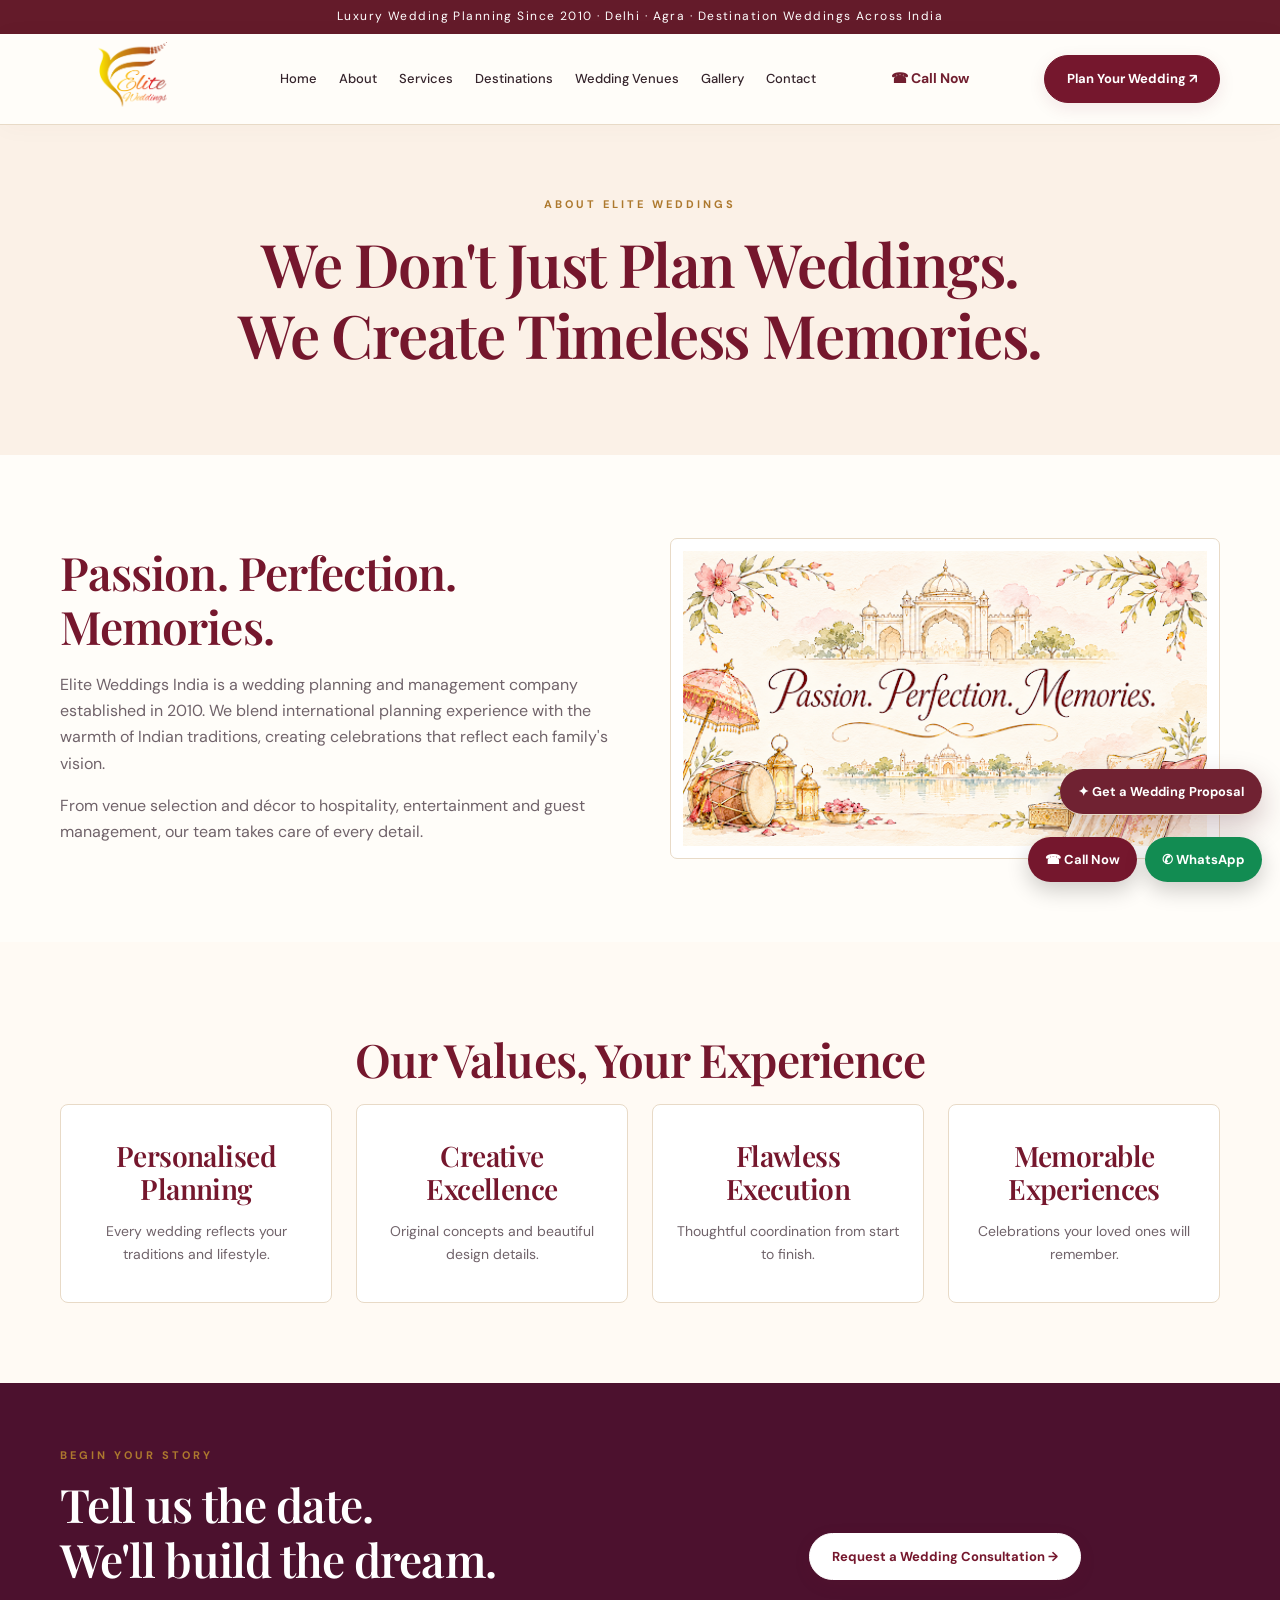
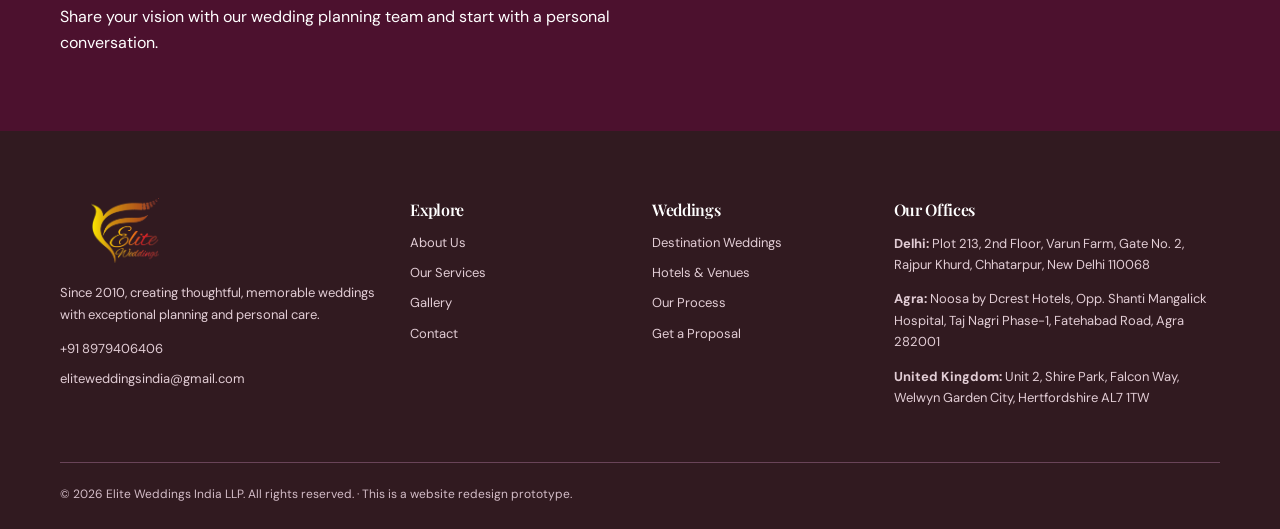
==== commit db2b1cc6: "Cache-bust css/js so new heading style loads Co-Authored-By: Claude Sonnet 5.5 <noreply@anthropic.co" ====
--- a/about.html
+++ b/about.html
@@ -1,3 +1,3 @@
 <!DOCTYPE html>
 
-<html lang="en"><head><meta charset="utf-8"/><meta content="width=device-width,initial-scale=1" name="viewport"/><title>About Us | Elite Weddings India</title><meta content="Luxury wedding planning and destination weddings in India." name="description"/><link href="style.css" rel="stylesheet"/><link href="assets/logo.png" rel="icon"/><meta content="#fffaf4" name="theme-color"/></head><body><div class="topbar">Luxury Wedding Planning Since 2010  ·  Delhi  ·  Agra  ·  Destination Weddings Across India</div><header class="nav"><div class="wrap navin"><a class="brand" href="index.html"><img alt="Elite Weddings India logo" src="assets/logo.png"/></a><nav class="links"><a href="index.html">Home</a><a href="about.html">About</a><a href="services.html">Services</a><a href="destinations.html">Destinations</a><a href="venues.html">Wedding Venues</a><a href="gallery.html">Gallery</a><a href="contact.html">Contact</a></nav><a class="navcall" href="tel:+918979406406">☎ Call Now</a><a class="btn" href="contact.html">Plan Your Wedding ↗</a><button aria-label="Open menu" class="menu">☰</button></div></header><div class="pagehead"><span class="eyebrow">About Elite Weddings</span><h1>We Don't Just Plan Weddings.<br/>We Create Timeless Memories.</h1></div><section class="section"><div class="wrap split"><div><h2>Passion. Perfection. Memories.</h2><p>Elite Weddings India is a wedding planning and management company established in 2010. We blend international planning experience with the warmth of Indian traditions, creating celebrations that reflect each family's vision.</p><p>From venue selection and décor to hospitality, entertainment and guest management, our team takes care of every detail.</p></div><div class="illustration"><img alt="Elite Weddings planning and management infographic" src="assets/about.png"/></div></div></section><section class="section soft"><div class="wrap center"><h2>Our Values, Your Experience</h2><div class="grid g4"><div class="card body"><div class="body"><h3>Personalised Planning</h3><p>Every wedding reflects your traditions and lifestyle.</p></div></div><div class="card"><div class="body"><h3>Creative Excellence</h3><p>Original concepts and beautiful design details.</p></div></div><div class="card"><div class="body"><h3>Flawless Execution</h3><p>Thoughtful coordination from start to finish.</p></div></div><div class="card"><div class="body"><h3>Memorable Experiences</h3><p>Celebrations your loved ones will remember.</p></div></div></div></div></section><section class="band"><div class="wrap split"><div><span class="eyebrow">Begin your story</span><h2>Tell us the date.<br/>We'll build the dream.</h2><p>Share your vision with our wedding planning team and start with a personal conversation.</p></div><div class="center"><a class="btn" href="contact.html">Request a Wedding Consultation →</a></div></div></section><footer class="foot"><div class="wrap"><div class="grid"><div><a class="brand" href="index.html"><img alt="Elite Weddings" src="assets/logo.png"/></a><p>Since 2010, creating thoughtful, memorable weddings with exceptional planning and personal care.</p><p><a href="tel:+918979406406">+91 8979406406</a><a href="mailto:eliteweddingsindia@gmail.com">eliteweddingsindia@gmail.com</a></p></div><div><h3>Explore</h3><a href="about.html">About Us</a><a href="services.html">Our Services</a><a href="gallery.html">Gallery</a><a href="contact.html">Contact</a></div><div><h3>Weddings</h3><a href="destinations.html">Destination Weddings</a><a href="venues.html">Hotels &amp; Venues</a><a href="services.html#process">Our Process</a><a href="contact.html">Get a Proposal</a></div><div><h3>Our Offices</h3><p><b>Delhi:</b> Plot 213, 2nd Floor, Varun Farm, Gate No. 2, Rajpur Khurd, Chhatarpur, New Delhi 110068</p><p><b>Agra:</b> Noosa by Dcrest Hotels, Opp. Shanti Mangalick Hospital, Taj Nagri Phase-1, Fatehabad Road, Agra 282001</p><p><b>United Kingdom: </b>Unit 2, Shire Park, Falcon Way, Welwyn Garden City, Hertfordshire AL7 1TW</p></div></div><div class="copyright">© 2026 Elite Weddings India LLP. All rights reserved. · This is a website redesign prototype.</div></div></footer><div class="stickycta"><a class="call" href="tel:+918979406406">☎ Call Now</a><a href="https://wa.me/918979406406?text=Hello%20Elite%20Weddings%2C%20I%20would%20like%20to%20plan%20a%20wedding." rel="noopener" target="_blank">✆ WhatsApp</a></div><script src="script.js"></script><a class="quick-enquiry" href="contact.html#enquiry">✦ Get a Wedding Proposal</a></body></html>+<html lang="en"><head><meta charset="utf-8"/><meta content="width=device-width,initial-scale=1" name="viewport"/><title>About Us | Elite Weddings India</title><meta content="Luxury wedding planning and destination weddings in India." name="description"/><link href="style.css?v=1793882589" rel="stylesheet"/><link href="assets/logo.png" rel="icon"/><meta content="#fffaf4" name="theme-color"/></head><body><div class="topbar">Luxury Wedding Planning Since 2010  ·  Delhi  ·  Agra  ·  Destination Weddings Across India</div><header class="nav"><div class="wrap navin"><a class="brand" href="index.html"><img alt="Elite Weddings India logo" src="assets/logo.png"/></a><nav class="links"><a href="index.html">Home</a><a href="about.html">About</a><a href="services.html">Services</a><a href="destinations.html">Destinations</a><a href="venues.html">Wedding Venues</a><a href="gallery.html">Gallery</a><a href="contact.html">Contact</a></nav><a class="navcall" href="tel:+918979406406">☎ Call Now</a><a class="btn" href="contact.html">Plan Your Wedding ↗</a><button aria-label="Open menu" class="menu">☰</button></div></header><div class="pagehead"><span class="eyebrow">About Elite Weddings</span><h1>We Don't Just Plan Weddings.<br/>We Create Timeless Memories.</h1></div><section class="section"><div class="wrap split"><div><h2>Passion. Perfection. Memories.</h2><p>Elite Weddings India is a wedding planning and management company established in 2010. We blend international planning experience with the warmth of Indian traditions, creating celebrations that reflect each family's vision.</p><p>From venue selection and décor to hospitality, entertainment and guest management, our team takes care of every detail.</p></div><div class="illustration"><img alt="Elite Weddings planning and management infographic" src="assets/about.png"/></div></div></section><section class="section soft"><div class="wrap center"><h2>Our Values, Your Experience</h2><div class="grid g4"><div class="card body"><div class="body"><h3>Personalised Planning</h3><p>Every wedding reflects your traditions and lifestyle.</p></div></div><div class="card"><div class="body"><h3>Creative Excellence</h3><p>Original concepts and beautiful design details.</p></div></div><div class="card"><div class="body"><h3>Flawless Execution</h3><p>Thoughtful coordination from start to finish.</p></div></div><div class="card"><div class="body"><h3>Memorable Experiences</h3><p>Celebrations your loved ones will remember.</p></div></div></div></div></section><section class="band"><div class="wrap split"><div><span class="eyebrow">Begin your story</span><h2>Tell us the date.<br/>We'll build the dream.</h2><p>Share your vision with our wedding planning team and start with a personal conversation.</p></div><div class="center"><a class="btn" href="contact.html">Request a Wedding Consultation →</a></div></div></section><footer class="foot"><div class="wrap"><div class="grid"><div><a class="brand" href="index.html"><img alt="Elite Weddings" src="assets/logo.png"/></a><p>Since 2010, creating thoughtful, memorable weddings with exceptional planning and personal care.</p><p><a href="tel:+918979406406">+91 8979406406</a><a href="mailto:eliteweddingsindia@gmail.com">eliteweddingsindia@gmail.com</a></p></div><div><h3>Explore</h3><a href="about.html">About Us</a><a href="services.html">Our Services</a><a href="gallery.html">Gallery</a><a href="contact.html">Contact</a></div><div><h3>Weddings</h3><a href="destinations.html">Destination Weddings</a><a href="venues.html">Hotels &amp; Venues</a><a href="services.html#process">Our Process</a><a href="contact.html">Get a Proposal</a></div><div><h3>Our Offices</h3><p><b>Delhi:</b> Plot 213, 2nd Floor, Varun Farm, Gate No. 2, Rajpur Khurd, Chhatarpur, New Delhi 110068</p><p><b>Agra:</b> Noosa by Dcrest Hotels, Opp. Shanti Mangalick Hospital, Taj Nagri Phase-1, Fatehabad Road, Agra 282001</p><p><b>United Kingdom: </b>Unit 2, Shire Park, Falcon Way, Welwyn Garden City, Hertfordshire AL7 1TW</p></div></div><div class="copyright">© 2026 Elite Weddings India LLP. All rights reserved. · This is a website redesign prototype.</div></div></footer><div class="stickycta"><a class="call" href="tel:+918979406406">☎ Call Now</a><a href="https://wa.me/918979406406?text=Hello%20Elite%20Weddings%2C%20I%20would%20like%20to%20plan%20a%20wedding." rel="noopener" target="_blank">✆ WhatsApp</a></div><script src="script.js?v=1793882589"></script><a class="quick-enquiry" href="contact.html#enquiry">✦ Get a Wedding Proposal</a></body></html>
--- a/style.css
+++ b/style.css
@@ -269,3 +269,21 @@
 .ribbon-grid a:hover .ri{stroke:#8d1138}
 @media(prefers-reduced-motion:reduce){.ri *{animation:none;stroke-dasharray:none}}
 @media(max-width:700px){.ribbon-grid{grid-template-columns:repeat(2,1fr)}.ribbon-grid a:last-child{grid-column:1/-1;border-right:0}.ri{width:38px;height:38px}}
+/* Site-wide: Playfair Display for all headings & sub-headings (incl. italic accents) */
+h1,h2,h3,h4,h5,h6,h1 em,h2 em,h3 em,.hero h1 em,.editorial-inner h2 em,.eyebrow+h2,.hh-tag,.sk-sub,.sk-quote,.sk-num b,.quote,.hh-note,.rv-nav button,.eq-left h2,.eq-fhead span,.eq-note p,.stat strong,.step h3,.card h3,.destination-body h3,.pagehead h1,.pagehead h2{font-family:'Playfair Display',serif}
+h1 em,h2 em,h3 em{font-style:italic;font-weight:500}
+.hh-copy .hh-tag{font-style:italic;font-weight:500;font-size:clamp(26px,3vw,40px);line-height:1.25}
+.sk-copy .sk-sub{font-size:clamp(17px,1.7vw,21px);font-weight:400}
+.sk-copy .sk-quote{font-size:clamp(16px,1.5vw,19px)}
+.sk-num b{font-size:clamp(28px,3.4vw,40px);font-weight:500}
+.quote{font-size:22px}
+/* Unified heading style across the whole site */
+h1,h2,h3,h4,.hh-copy .hh-tag,.eq-left h2,.sk-copy h3,.destination-body h3,.step h3,.card h3,.pagehead h1,.hero h1,.proposal-layout h2,.rv-head h2,.hh-copy h2{font-family:'Playfair Display',serif;font-style:normal;font-weight:600;letter-spacing:-.015em;line-height:1.18;color:var(--wine,#650e31)}
+h1 em,h2 em,h3 em,.hero h1 em{font-family:'Playfair Display',serif;font-style:italic;font-weight:500;color:#a96d2b;letter-spacing:-.01em}
+h2,.hh-copy .hh-tag,.eq-left h2,.rv-head h2{font-size:clamp(32px,3.6vw,50px)}
+h3,.sk-copy h3{font-size:clamp(22px,2.2vw,30px)}
+.destination-body h3{font-size:26px}.step h3{font-size:17px}
+.eq-left h2{color:#1d1416}
+.hh-copy .hh-tag{font-size:clamp(32px,3.6vw,50px);margin:12px 0 18px}
+h1,h2,h3,h4,.hh-copy .hh-tag,.eq-left h2,.sk-copy h3,.hero h1,.rv-head h2{letter-spacing:-.02em!important}
+h1 em,h2 em,h3 em{letter-spacing:-.01em!important}
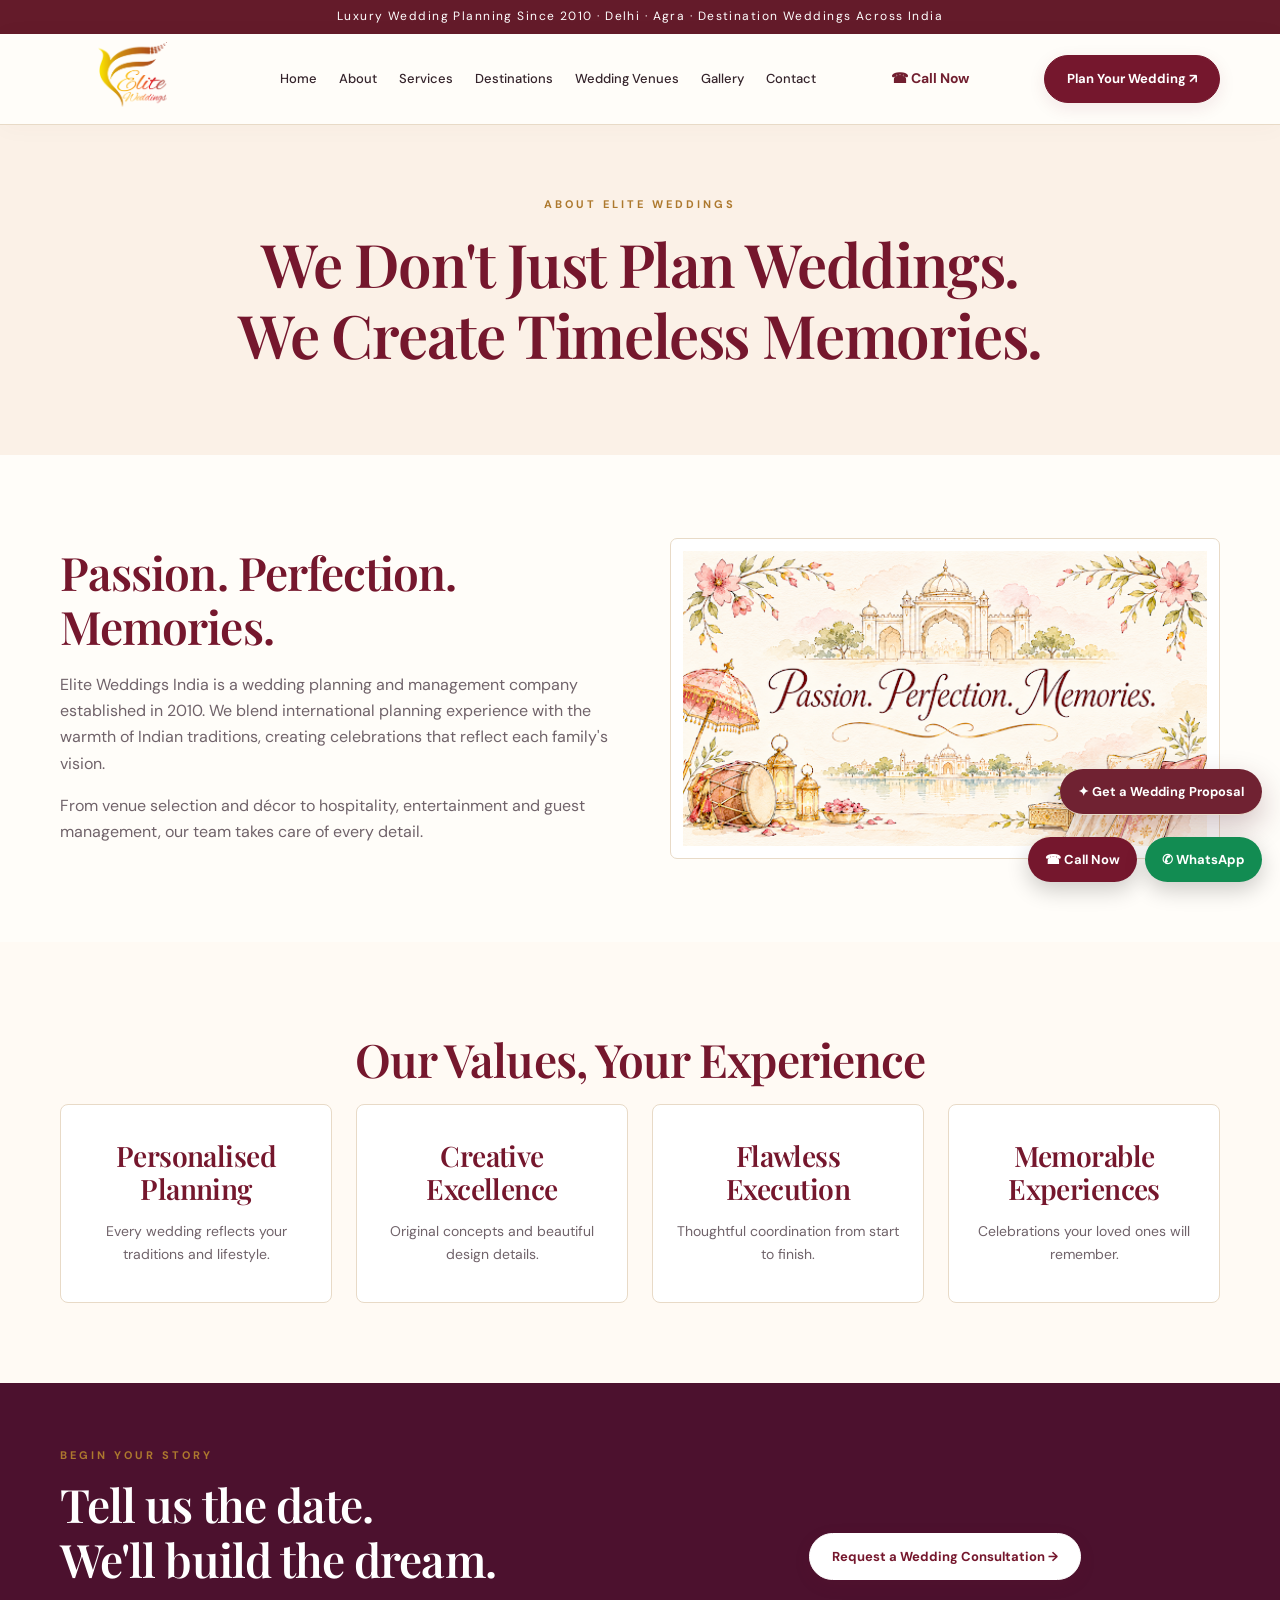
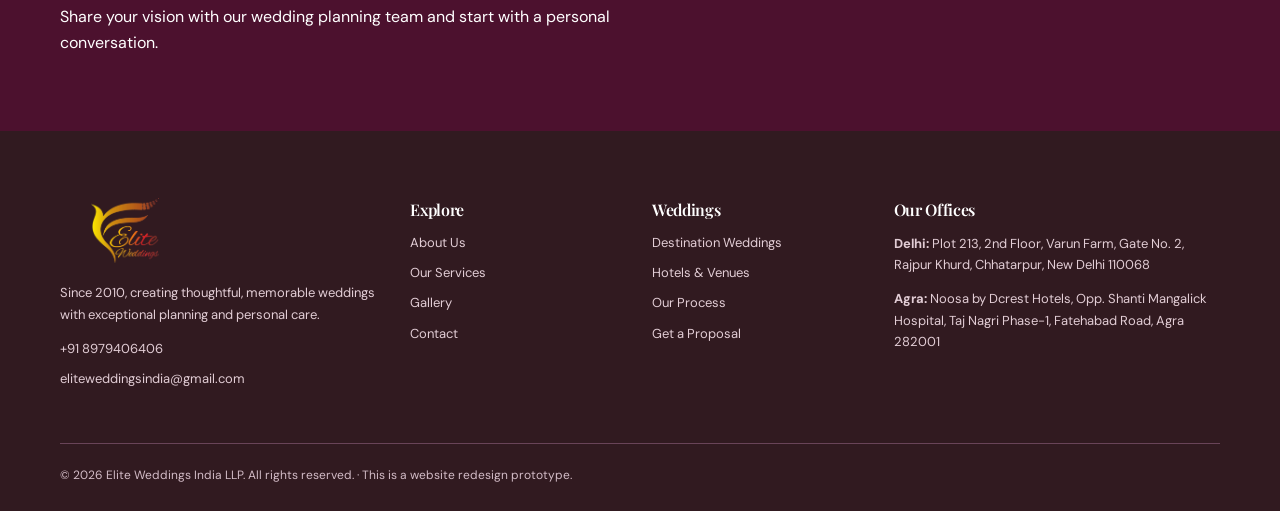
==== commit 35b4b48b: "Remove United Kingdom office address and UK mentions Co-Authored-By: Claude Sonnet 5.5 <noreply@anth" ====
--- a/about.html
+++ b/about.html
@@ -1,3 +1,3 @@
 <!DOCTYPE html>
 
-<html lang="en"><head><meta charset="utf-8"/><meta content="width=device-width,initial-scale=1" name="viewport"/><title>About Us | Elite Weddings India</title><meta content="Luxury wedding planning and destination weddings in India." name="description"/><link href="style.css?v=1793882589" rel="stylesheet"/><link href="assets/logo.png" rel="icon"/><meta content="#fffaf4" name="theme-color"/></head><body><div class="topbar">Luxury Wedding Planning Since 2010  ·  Delhi  ·  Agra  ·  Destination Weddings Across India</div><header class="nav"><div class="wrap navin"><a class="brand" href="index.html"><img alt="Elite Weddings India logo" src="assets/logo.png"/></a><nav class="links"><a href="index.html">Home</a><a href="about.html">About</a><a href="services.html">Services</a><a href="destinations.html">Destinations</a><a href="venues.html">Wedding Venues</a><a href="gallery.html">Gallery</a><a href="contact.html">Contact</a></nav><a class="navcall" href="tel:+918979406406">☎ Call Now</a><a class="btn" href="contact.html">Plan Your Wedding ↗</a><button aria-label="Open menu" class="menu">☰</button></div></header><div class="pagehead"><span class="eyebrow">About Elite Weddings</span><h1>We Don't Just Plan Weddings.<br/>We Create Timeless Memories.</h1></div><section class="section"><div class="wrap split"><div><h2>Passion. Perfection. Memories.</h2><p>Elite Weddings India is a wedding planning and management company established in 2010. We blend international planning experience with the warmth of Indian traditions, creating celebrations that reflect each family's vision.</p><p>From venue selection and décor to hospitality, entertainment and guest management, our team takes care of every detail.</p></div><div class="illustration"><img alt="Elite Weddings planning and management infographic" src="assets/about.png"/></div></div></section><section class="section soft"><div class="wrap center"><h2>Our Values, Your Experience</h2><div class="grid g4"><div class="card body"><div class="body"><h3>Personalised Planning</h3><p>Every wedding reflects your traditions and lifestyle.</p></div></div><div class="card"><div class="body"><h3>Creative Excellence</h3><p>Original concepts and beautiful design details.</p></div></div><div class="card"><div class="body"><h3>Flawless Execution</h3><p>Thoughtful coordination from start to finish.</p></div></div><div class="card"><div class="body"><h3>Memorable Experiences</h3><p>Celebrations your loved ones will remember.</p></div></div></div></div></section><section class="band"><div class="wrap split"><div><span class="eyebrow">Begin your story</span><h2>Tell us the date.<br/>We'll build the dream.</h2><p>Share your vision with our wedding planning team and start with a personal conversation.</p></div><div class="center"><a class="btn" href="contact.html">Request a Wedding Consultation →</a></div></div></section><footer class="foot"><div class="wrap"><div class="grid"><div><a class="brand" href="index.html"><img alt="Elite Weddings" src="assets/logo.png"/></a><p>Since 2010, creating thoughtful, memorable weddings with exceptional planning and personal care.</p><p><a href="tel:+918979406406">+91 8979406406</a><a href="mailto:eliteweddingsindia@gmail.com">eliteweddingsindia@gmail.com</a></p></div><div><h3>Explore</h3><a href="about.html">About Us</a><a href="services.html">Our Services</a><a href="gallery.html">Gallery</a><a href="contact.html">Contact</a></div><div><h3>Weddings</h3><a href="destinations.html">Destination Weddings</a><a href="venues.html">Hotels &amp; Venues</a><a href="services.html#process">Our Process</a><a href="contact.html">Get a Proposal</a></div><div><h3>Our Offices</h3><p><b>Delhi:</b> Plot 213, 2nd Floor, Varun Farm, Gate No. 2, Rajpur Khurd, Chhatarpur, New Delhi 110068</p><p><b>Agra:</b> Noosa by Dcrest Hotels, Opp. Shanti Mangalick Hospital, Taj Nagri Phase-1, Fatehabad Road, Agra 282001</p><p><b>United Kingdom: </b>Unit 2, Shire Park, Falcon Way, Welwyn Garden City, Hertfordshire AL7 1TW</p></div></div><div class="copyright">© 2026 Elite Weddings India LLP. All rights reserved. · This is a website redesign prototype.</div></div></footer><div class="stickycta"><a class="call" href="tel:+918979406406">☎ Call Now</a><a href="https://wa.me/918979406406?text=Hello%20Elite%20Weddings%2C%20I%20would%20like%20to%20plan%20a%20wedding." rel="noopener" target="_blank">✆ WhatsApp</a></div><script src="script.js?v=1793882589"></script><a class="quick-enquiry" href="contact.html#enquiry">✦ Get a Wedding Proposal</a></body></html>+<html lang="en"><head><meta charset="utf-8"/><meta content="width=device-width,initial-scale=1" name="viewport"/><title>About Us | Elite Weddings India</title><meta content="Luxury wedding planning and destination weddings in India." name="description"/><link href="style.css?v=1793882589" rel="stylesheet"/><link href="assets/logo.png" rel="icon"/><meta content="#fffaf4" name="theme-color"/></head><body><div class="topbar">Luxury Wedding Planning Since 2010  ·  Delhi  ·  Agra  ·  Destination Weddings Across India</div><header class="nav"><div class="wrap navin"><a class="brand" href="index.html"><img alt="Elite Weddings India logo" src="assets/logo.png"/></a><nav class="links"><a href="index.html">Home</a><a href="about.html">About</a><a href="services.html">Services</a><a href="destinations.html">Destinations</a><a href="venues.html">Wedding Venues</a><a href="gallery.html">Gallery</a><a href="contact.html">Contact</a></nav><a class="navcall" href="tel:+918979406406">☎ Call Now</a><a class="btn" href="contact.html">Plan Your Wedding ↗</a><button aria-label="Open menu" class="menu">☰</button></div></header><div class="pagehead"><span class="eyebrow">About Elite Weddings</span><h1>We Don't Just Plan Weddings.<br/>We Create Timeless Memories.</h1></div><section class="section"><div class="wrap split"><div><h2>Passion. Perfection. Memories.</h2><p>Elite Weddings India is a wedding planning and management company established in 2010. We blend international planning experience with the warmth of Indian traditions, creating celebrations that reflect each family's vision.</p><p>From venue selection and décor to hospitality, entertainment and guest management, our team takes care of every detail.</p></div><div class="illustration"><img alt="Elite Weddings planning and management infographic" src="assets/about.png"/></div></div></section><section class="section soft"><div class="wrap center"><h2>Our Values, Your Experience</h2><div class="grid g4"><div class="card body"><div class="body"><h3>Personalised Planning</h3><p>Every wedding reflects your traditions and lifestyle.</p></div></div><div class="card"><div class="body"><h3>Creative Excellence</h3><p>Original concepts and beautiful design details.</p></div></div><div class="card"><div class="body"><h3>Flawless Execution</h3><p>Thoughtful coordination from start to finish.</p></div></div><div class="card"><div class="body"><h3>Memorable Experiences</h3><p>Celebrations your loved ones will remember.</p></div></div></div></div></section><section class="band"><div class="wrap split"><div><span class="eyebrow">Begin your story</span><h2>Tell us the date.<br/>We'll build the dream.</h2><p>Share your vision with our wedding planning team and start with a personal conversation.</p></div><div class="center"><a class="btn" href="contact.html">Request a Wedding Consultation →</a></div></div></section><footer class="foot"><div class="wrap"><div class="grid"><div><a class="brand" href="index.html"><img alt="Elite Weddings" src="assets/logo.png"/></a><p>Since 2010, creating thoughtful, memorable weddings with exceptional planning and personal care.</p><p><a href="tel:+918979406406">+91 8979406406</a><a href="mailto:eliteweddingsindia@gmail.com">eliteweddingsindia@gmail.com</a></p></div><div><h3>Explore</h3><a href="about.html">About Us</a><a href="services.html">Our Services</a><a href="gallery.html">Gallery</a><a href="contact.html">Contact</a></div><div><h3>Weddings</h3><a href="destinations.html">Destination Weddings</a><a href="venues.html">Hotels &amp; Venues</a><a href="services.html#process">Our Process</a><a href="contact.html">Get a Proposal</a></div><div><h3>Our Offices</h3><p><b>Delhi:</b> Plot 213, 2nd Floor, Varun Farm, Gate No. 2, Rajpur Khurd, Chhatarpur, New Delhi 110068</p><p><b>Agra:</b> Noosa by Dcrest Hotels, Opp. Shanti Mangalick Hospital, Taj Nagri Phase-1, Fatehabad Road, Agra 282001</p></div></div><div class="copyright">© 2026 Elite Weddings India LLP. All rights reserved. · This is a website redesign prototype.</div></div></footer><div class="stickycta"><a class="call" href="tel:+918979406406">☎ Call Now</a><a href="https://wa.me/918979406406?text=Hello%20Elite%20Weddings%2C%20I%20would%20like%20to%20plan%20a%20wedding." rel="noopener" target="_blank">✆ WhatsApp</a></div><script src="script.js?v=1793882589"></script><a class="quick-enquiry" href="contact.html#enquiry">✦ Get a Wedding Proposal</a></body></html>
